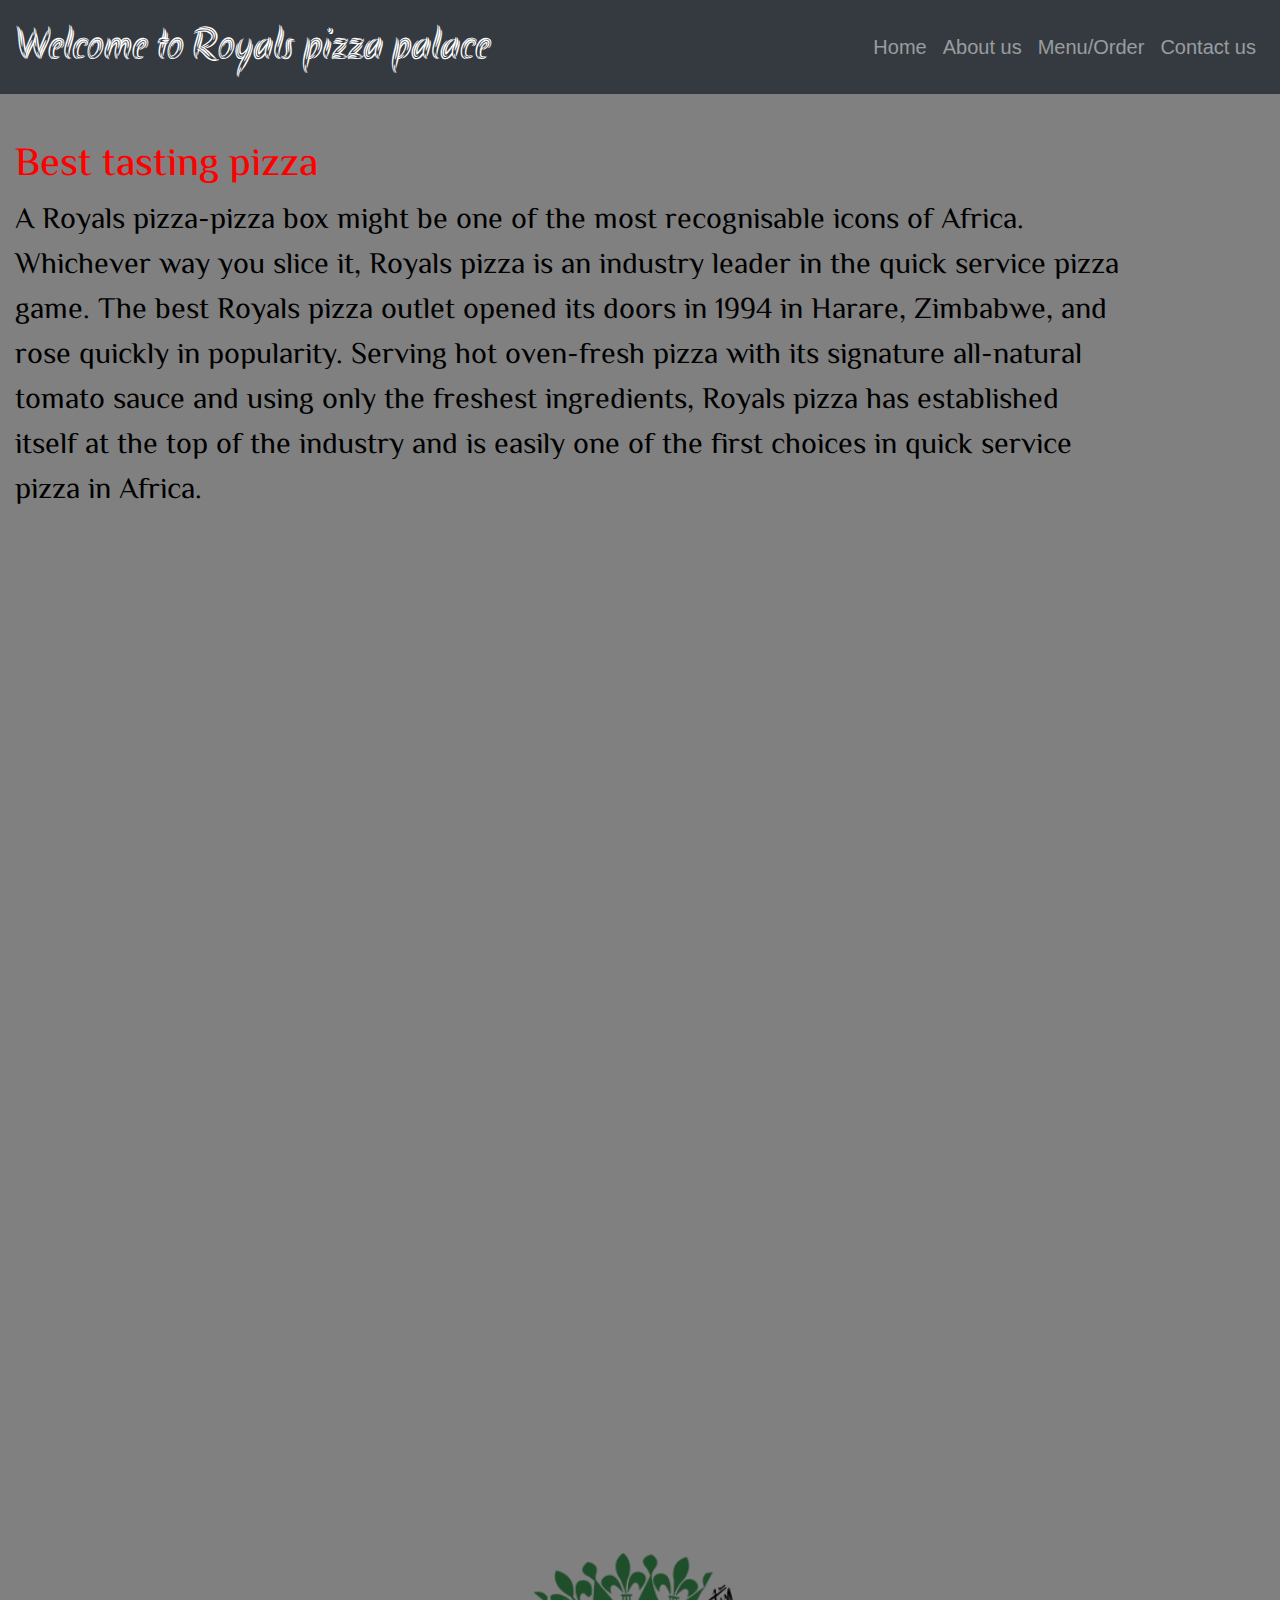
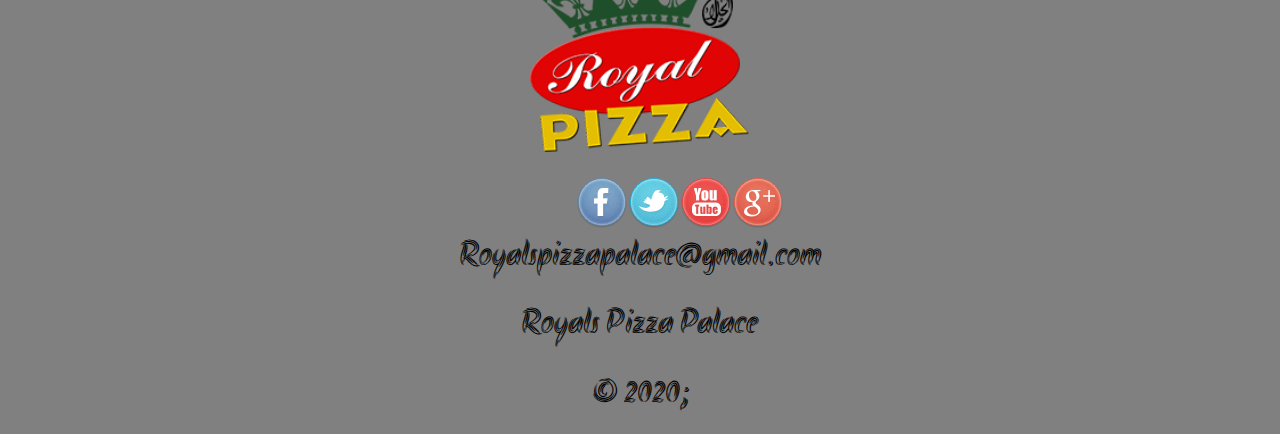
==== about.html @ c542853d "chenged background" ====
<!DOCTYPE html>
<html lang="en">
<head>
    <meta charset="UTF-8">
    <meta name="viewport" content="width=device-width, initial-scale=1.0">
    <meta http-equiv="X-UA-Compatible" content="ie=edge">
    <title>Royals pizza palace</title>
    <link rel="stylesheet" href="https://stackpath.bootstrapcdn.com/bootstrap/4.3.1/css/bootstrap.min.css"
      integrity="sha384-ggOyR0iXCbMQv3Xipma34MD+dH/1fQ784/j6cY/iJTQUOhcWr7x9JvoRxT2MZw1T" crossorigin="anonymous">
    <link rel="stylesheet" href="./css/mdb.min.css">
    <link rel="stylesheet" href="styles.css">
    <script src="./js/jquery-3.4.0.js"></script>
    <script src="./js/script.js"></script>
    <script src="https://code.jquery.com/jquery-3.3.1.slim.min.js"
      integrity="sha384-q8i/X+965DzO0rT7abK41JStQIAqVgRVzpbzo5smXKp4YfRvH+8abtTE1Pi6jizo"
      crossorigin="anonymous"></script>
    <script src="https://cdnjs.cloudflare.com/ajax/libs/popper.js/1.14.7/umd/popper.min.js"
      integrity="sha384-UO2eT0CpHqdSJQ6hJty5KVphtPhzWj9WO1clHTMGa3JDZwrnQq4sF86dIHNDz0W1"
      crossorigin="anonymous"></script>
    <script src="https://stackpath.bootstrapcdn.com/bootstrap/4.3.1/js/bootstrap.min.js"
      integrity="sha384-JjSmVgyd0p3pXB1rRibZUAYoIIy6OrQ6VrjIEaFf/nJGzIxFDsf4x0xIM+B07jRM"
      crossorigin="anonymous"></script>
</head>
<body>
    <header>
        <nav class="navbar navbar-expand-sm navbar-dark bg-dark">
          <a href="#" class="navbar-brand">Welcome to Royals pizza palace</a>
          <button class="navbar-toggler" data-toggle="collapse" data-target="#navbarMenu">
            <span class="navbar-toggler-icon"></span>
          </button>
          <div class="collapse navbar-collapse" id="navbarMenu">
            <ul class="navbar-nav ml-auto">
              <li class="nav item">
              <li><a class="nav-link" href="index.html">Home</a></li>
              <li><a class="nav-link" href="about.html">About us</a></li>
              <li><a class="nav-link" href="menu.html">Menu/Order</a></li>
              <li><a class="nav-link" href="contact.html">Contact us</a></li>
              </li>
            </ul>
          </div>
        </nav>
      </header><br>
      <div id="about">
        <!-- <div class="image-frame" id="about-image">
            <img src="./images/pizza club.jpg" class="img-fluid " alt="">
          </div> -->
          <br>
          <div class="about-text">
              <div class="container">
              <div class="about-heading">
              <h1>Best tasting pizza</h1>
              </div>
              <p>
                A Royals pizza-pizza box might be one of the most recognisable icons of Africa. Whichever way you slice it, 
                Royals pizza is an industry leader in the quick service pizza game. 
                The best Royals pizza outlet opened its doors in 1994 in Harare, Zimbabwe, and rose quickly in popularity.
                Serving hot oven-fresh pizza with its signature all-natural tomato sauce and using only the freshest ingredients,
                Royals pizza has established itself at the top of the industry and is easily one of the first choices in quick service pizza in Africa.
            </p>
            </div>
          </div>

      </div>
      <footer>
        <div class="footer-img">
          <img src="./images/logo pizza.png" height="200px" width="auto">
        </div>
        <br>
        <table class="footer-table">
          <tr>
            <td>
              <a href="https://www.facebook.com/"><img src="./images/facebook.png"></a><br>
            </td>
            <td>
              <a href="https://twitter.com/login"><img src="./images/twitter.png"></a><br>
            </td>
            <td>
              <a href="https://www.youtube.com/"><img src="./images/you_tube.png"><br>
            </td>
            <td>
              <a href="https://aboutme.google.com/u/0/?referer=gplus"><img src="./images/g_plus.png"></a><br>
            </td>
          </tr>
        </table>
        <div class="footer-text">
          <p>Royalspizzapalace@gmail.com</p>
          <p>Royals Pizza Palace</p>
          <p>&copy 2020;</p>
        </div>
      </footer>
</body>
</html>
---- styles.css ----
@import url('https://fonts.googleapis.com/css?family=Akronim&display=swap');
@import url('https://fonts.googleapis.com/css?family=Akronim|Great+Vibes&display=swap');
@import url('https://fonts.googleapis.com/css?family=Akronim|El+Messiri|Great+Vibes|Parisienne&display=swap');
@import url('https://fonts.googleapis.com/css?family=Akronim|El+Messiri|Great+Vibes|Parisienne|Playball&display=swap');
body{
    width: 100%;
    height: 100%;
    background-color: grey;
    color: black;
    /* background-image: url('./images/rp\ cool.png'); */
    background-repeat: no-repeat;
    background-size: cover;
    background-attachment: fixed;
}
.navbar-brand{
    font-family: 'Akronim';
    font-size: 45px;
}
nav{
    font-size: 20px;
    padding:20px;
}
nav li a:hover{
    background-color: grey;
    padding: 5px;
}
nav ul li a{
    padding: 20px;
}
.mdb-lightbox{
    height: 120%;
    width: 120%;
}
.welcome-img{
    align-items: center;
    align-content: center;
    align-self: center;
    text-align: center;
}
 .welcome-text{
    text-align: center;
    padding-top: 15px;
    font-size: 30px;
    font-family: 'Akronim' ;
    font-family: 'Great Vibes' ;
    font-family: 'Parisienne' ;
    font-family: 'El Messiri' ;
    color: black;
 }
 .offer-btn{
    align-content: center;
    align-items: center;
    text-align: center;
    font-family: 'Akronim' ;
    font-family: 'Great Vibes' ;
    font-family: 'Parisienne' ;
    font-family: 'El Messiri' ;
    font-family: 'Playball' ;
    font-size: 70px;
 }
 .footer-img{
    animation: bounce 5s infinite;
    text-align: center;
 }
 .footer-text{
     text-align: center;
     font-family: 'Akronim';
     font-size: 35px;
 }
 #offers{
     align-items: center;
     height: 100%;
     width: 100%;
     display: none;
 }
 .footer-table{
     align-items: center;
     align-content: center;
     margin-left: 45%;
 }

                        /* about                              */

 #about{
    overflow-y: scroll;
    overflow-x: hidden;
}
.about-text{
    font-size: 30px;
    font-family: 'Akronim' ;
    font-family: 'Great Vibes' ;
    font-family: 'Parisienne' ;
    font-family: 'El Messiri';
}
.about-heading{
    color:red;
}
.container{
    float: left;
    margin-top: 0%;
    margin-bottom: 80%;
}
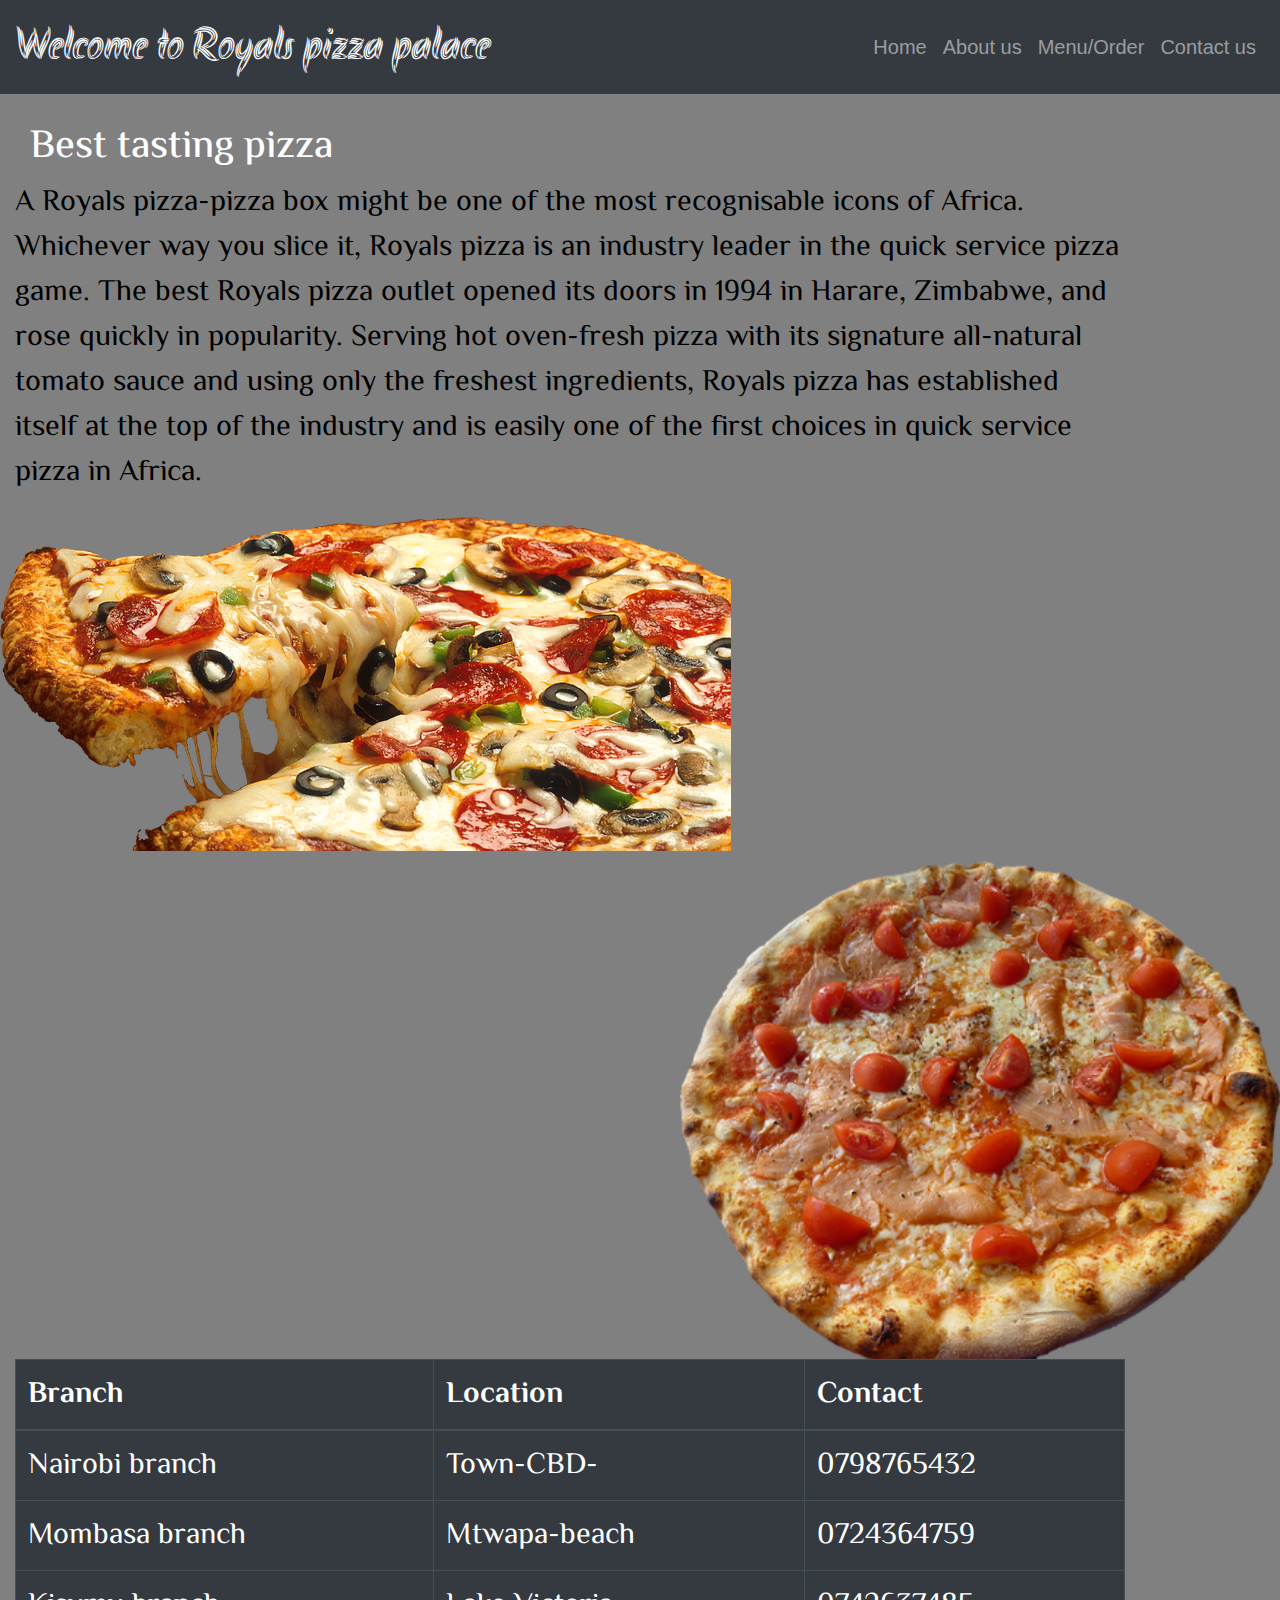
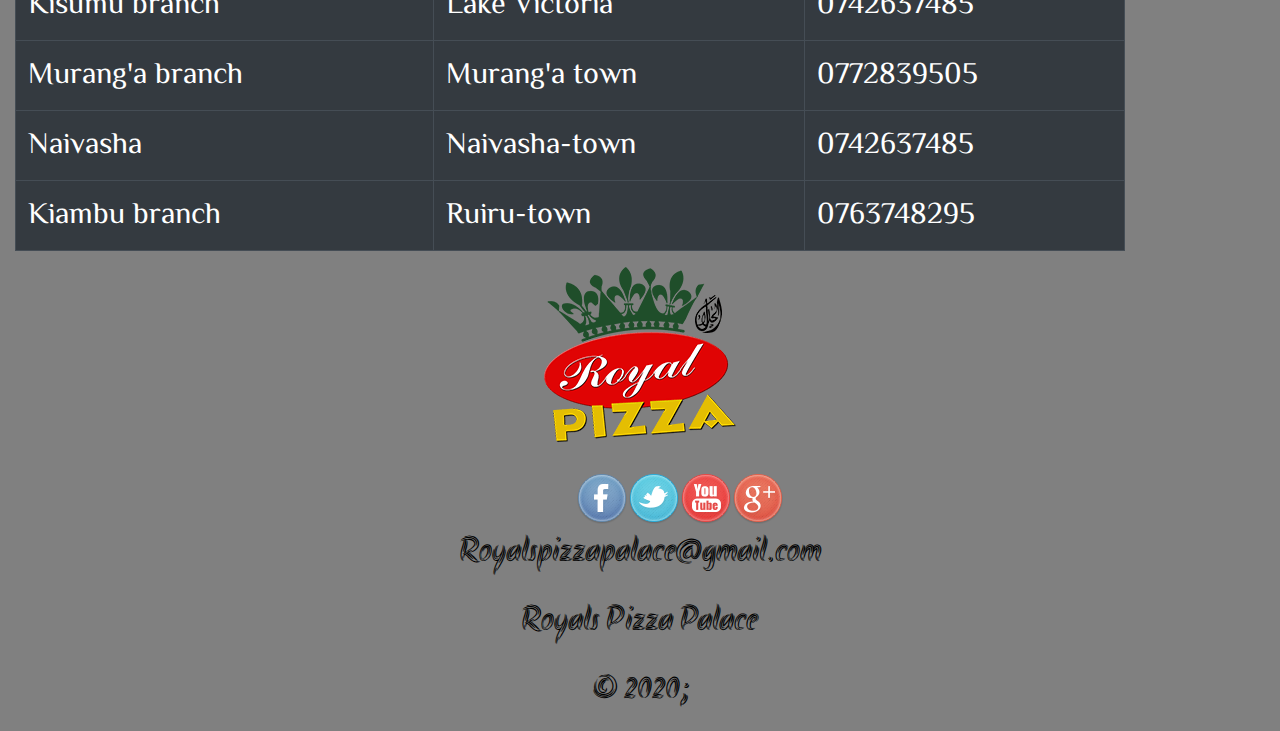
==== commit e2111ddb: "added information and images in the about page" ====
--- a/about.html
+++ b/about.html
@@ -1,92 +1,161 @@
 <!DOCTYPE html>
 <html lang="en">
+
 <head>
-    <meta charset="UTF-8">
-    <meta name="viewport" content="width=device-width, initial-scale=1.0">
-    <meta http-equiv="X-UA-Compatible" content="ie=edge">
-    <title>Royals pizza palace</title>
-    <link rel="stylesheet" href="https://stackpath.bootstrapcdn.com/bootstrap/4.3.1/css/bootstrap.min.css"
-      integrity="sha384-ggOyR0iXCbMQv3Xipma34MD+dH/1fQ784/j6cY/iJTQUOhcWr7x9JvoRxT2MZw1T" crossorigin="anonymous">
-    <link rel="stylesheet" href="./css/mdb.min.css">
-    <link rel="stylesheet" href="styles.css">
-    <script src="./js/jquery-3.4.0.js"></script>
-    <script src="./js/script.js"></script>
-    <script src="https://code.jquery.com/jquery-3.3.1.slim.min.js"
-      integrity="sha384-q8i/X+965DzO0rT7abK41JStQIAqVgRVzpbzo5smXKp4YfRvH+8abtTE1Pi6jizo"
-      crossorigin="anonymous"></script>
-    <script src="https://cdnjs.cloudflare.com/ajax/libs/popper.js/1.14.7/umd/popper.min.js"
-      integrity="sha384-UO2eT0CpHqdSJQ6hJty5KVphtPhzWj9WO1clHTMGa3JDZwrnQq4sF86dIHNDz0W1"
-      crossorigin="anonymous"></script>
-    <script src="https://stackpath.bootstrapcdn.com/bootstrap/4.3.1/js/bootstrap.min.js"
-      integrity="sha384-JjSmVgyd0p3pXB1rRibZUAYoIIy6OrQ6VrjIEaFf/nJGzIxFDsf4x0xIM+B07jRM"
-      crossorigin="anonymous"></script>
+  <meta charset="UTF-8">
+  <meta name="viewport" content="width=device-width, initial-scale=1.0">
+  <meta http-equiv="X-UA-Compatible" content="ie=edge">
+  <title>Royals pizza palace</title>
+  <link rel="stylesheet" href="https://stackpath.bootstrapcdn.com/bootstrap/4.3.1/css/bootstrap.min.css"
+    integrity="sha384-ggOyR0iXCbMQv3Xipma34MD+dH/1fQ784/j6cY/iJTQUOhcWr7x9JvoRxT2MZw1T" crossorigin="anonymous">
+  <link rel="stylesheet" href="./css/mdb.min.css">
+  <link rel="stylesheet" href="styles.css">
+  <script src="./js/jquery-3.4.0.js"></script>
+  <script src="./js/script.js"></script>
+  <script src="https://code.jquery.com/jquery-3.3.1.slim.min.js"
+    integrity="sha384-q8i/X+965DzO0rT7abK41JStQIAqVgRVzpbzo5smXKp4YfRvH+8abtTE1Pi6jizo"
+    crossorigin="anonymous"></script>
+  <script src="https://cdnjs.cloudflare.com/ajax/libs/popper.js/1.14.7/umd/popper.min.js"
+    integrity="sha384-UO2eT0CpHqdSJQ6hJty5KVphtPhzWj9WO1clHTMGa3JDZwrnQq4sF86dIHNDz0W1"
+    crossorigin="anonymous"></script>
+  <script src="https://stackpath.bootstrapcdn.com/bootstrap/4.3.1/js/bootstrap.min.js"
+    integrity="sha384-JjSmVgyd0p3pXB1rRibZUAYoIIy6OrQ6VrjIEaFf/nJGzIxFDsf4x0xIM+B07jRM"
+    crossorigin="anonymous"></script>
 </head>
+
 <body>
-    <header>
-        <nav class="navbar navbar-expand-sm navbar-dark bg-dark">
-          <a href="#" class="navbar-brand">Welcome to Royals pizza palace</a>
-          <button class="navbar-toggler" data-toggle="collapse" data-target="#navbarMenu">
-            <span class="navbar-toggler-icon"></span>
-          </button>
-          <div class="collapse navbar-collapse" id="navbarMenu">
-            <ul class="navbar-nav ml-auto">
-              <li class="nav item">
-              <li><a class="nav-link" href="index.html">Home</a></li>
-              <li><a class="nav-link" href="about.html">About us</a></li>
-              <li><a class="nav-link" href="menu.html">Menu/Order</a></li>
-              <li><a class="nav-link" href="contact.html">Contact us</a></li>
-              </li>
-            </ul>
+  <header>
+    <nav class="navbar navbar-expand-sm navbar-dark bg-dark">
+      <a href="#" class="navbar-brand">Welcome to Royals pizza palace</a>
+      <button class="navbar-toggler" data-toggle="collapse" data-target="#navbarMenu">
+        <span class="navbar-toggler-icon"></span>
+      </button>
+      <div class="collapse navbar-collapse" id="navbarMenu">
+        <ul class="navbar-nav ml-auto">
+          <li class="nav item">
+          <li><a class="nav-link" href="index.html">Home</a></li>
+          <li><a class="nav-link" href="about.html">About us</a></li>
+          <li><a class="nav-link" href="menu.html">Menu/Order</a></li>
+          <li><a class="nav-link" href="contact.html">Contact us</a></li>
+          </li>
+        </ul>
+      </div>
+    </nav>
+  </header><br>
+  <div id="about">
+    <div id="ab">
+      <div class="about-text">
+        <div>
+          <div class="about-heading">
+            <h1>Best tasting pizza</h1>
           </div>
-        </nav>
-      </header><br>
-      <div id="about">
-        <!-- <div class="image-frame" id="about-image">
-            <img src="./images/pizza club.jpg" class="img-fluid " alt="">
-          </div> -->
-          <br>
-          <div class="about-text">
-              <div class="container">
-              <div class="about-heading">
-              <h1>Best tasting pizza</h1>
+          <p class="container">
+            A Royals pizza-pizza box might be one of the most recognisable icons of Africa. Whichever way you slice it,
+            Royals pizza is an industry leader in the quick service pizza game.
+            The best Royals pizza outlet opened its doors in 1994 in Harare, Zimbabwe, and rose quickly in popularity.
+            Serving hot oven-fresh pizza with its signature all-natural tomato sauce and using only the freshest
+            ingredients,
+            Royals pizza has established itself at the top of the industry and is easily one of the first choices in
+            quick
+            service pizza in Africa.<br>
+            <!-- <video id="funny-fun" class="embed-responsive video" width="100px" height="200px" controls>
+            <source src="./images/Funny Fun Pizza Song by Blippi _ Foods for Kids.mp4" type="video/mp4">
+            Your browser does not support the video element.
+          </video> -->
+          </p>
+          <div class="image-frame" id="about-image">
+            <div class="pizza-club">
+              <div class="onCrack1">
+                <div id="click1">
+                  <img src="./images/clear.png" class="img-fluid " alt="">
+                  <div class="italian">
+                    <img src="./images/pizza italian.webp" width="600px" height="70px" class="img-fluid " alt="">
+                  </div>
+                </div>
               </div>
-              <p>
-                A Royals pizza-pizza box might be one of the most recognisable icons of Africa. Whichever way you slice it, 
-                Royals pizza is an industry leader in the quick service pizza game. 
-                The best Royals pizza outlet opened its doors in 1994 in Harare, Zimbabwe, and rose quickly in popularity.
-                Serving hot oven-fresh pizza with its signature all-natural tomato sauce and using only the freshest ingredients,
-                Royals pizza has established itself at the top of the industry and is easily one of the first choices in quick service pizza in Africa.
-            </p>
             </div>
           </div>
+          <div class="cont">
+            <div class="container">
+              <table class="table table-bordered table-dark" width="500px">
+                <thead>
+                  <tr>
+                    <th>Branch</th>
+                    <th>Location</th>
+                    <th>Contact</th>
+                  </tr>
+                </thead>
+                <tbody>
+                  <tr>
+                    <td>Nairobi branch</td>
+                    <td>Town-CBD-</td>
+                    <td>0798765432</td>
+                  </tr>
+                  <tr>
+                    <td>Mombasa branch</td>
+                    <td>Mtwapa-beach</td>
+                    <td>0724364759</td>
+                  </tr>
+                  <tr>
+                    <td>Kisumu branch</td>
+                    <td>Lake Victoria</td>
+                    <td>0742637485</td>
+                  </tr>
+                  <tr>
+                    <td>Murang'a branch</td>
+                    <td>Murang'a town</td>
+                    <td>0772839505</td>
+                  </tr>
+                  <tr>
+                    <td>Naivasha</td>
+                    <td>Naivasha-town</td>
+                    <td>0742637485</td>
+                  </tr>
+                  <tr>
+                    <td>Kiambu branch</td>
+                    <td>Ruiru-town</td>
+                    <td>0763748295</td>
+                  </tr>
+                </tbody>
+
+              </table>
+            </div>
+            </p>
+          </div>
+        </div>
 
       </div>
-      <footer>
+      <br>
+    </div>
+    <footer>
+      <div class="foot">
         <div class="footer-img">
-          <img src="./images/logo pizza.png" height="200px" width="auto">
+          <img src="./images/logo pizza.png" width="auto">
         </div>
-        <br>
-        <table class="footer-table">
-          <tr>
-            <td>
-              <a href="https://www.facebook.com/"><img src="./images/facebook.png"></a><br>
-            </td>
-            <td>
-              <a href="https://twitter.com/login"><img src="./images/twitter.png"></a><br>
-            </td>
-            <td>
-              <a href="https://www.youtube.com/"><img src="./images/you_tube.png"><br>
-            </td>
-            <td>
-              <a href="https://aboutme.google.com/u/0/?referer=gplus"><img src="./images/g_plus.png"></a><br>
-            </td>
-          </tr>
-        </table>
-        <div class="footer-text">
-          <p>Royalspizzapalace@gmail.com</p>
-          <p>Royals Pizza Palace</p>
-          <p>&copy 2020;</p>
-        </div>
-      </footer>
+      </div>
+      <br>
+      <table class="footer-table">
+        <tr>
+          <td>
+            <a href="https://www.facebook.com/"><img src="./images/facebook.png"></a><br>
+          </td>
+          <td>
+            <a href="https://twitter.com/login"><img src="./images/twitter.png"></a><br>
+          </td>
+          <td>
+            <a href="https://www.youtube.com/"><img src="./images/you_tube.png"><br>
+          </td>
+          <td>
+            <a href="https://aboutme.google.com/u/0/?referer=gplus"><img src="./images/g_plus.png"></a><br>
+          </td>
+        </tr>
+      </table>
+      <div class="footer-text">
+        <p>Royalspizzapalace@gmail.com</p>
+        <p>Royals Pizza Palace</p>
+        <p>&copy 2020;</p>
+      </div>
+    </footer>
 </body>
+
 </html>--- a/styles.css
+++ b/styles.css
@@ -11,6 +11,7 @@
     background-repeat: no-repeat;
     background-size: cover;
     background-attachment: fixed;
+    font-size: 20px;
 }
 .navbar-brand{
     font-family: 'Akronim';
@@ -30,6 +31,9 @@
 .mdb-lightbox{
     height: 120%;
     width: 120%;
+}
+#hommy{
+    margin-bottom: 60%;
 }
 .welcome-img{
     align-items: center;
@@ -69,6 +73,7 @@
  }
  #offers{
      align-items: center;
+     margin-left: 15%;
      height: 100%;
      width: 100%;
      display: none;
@@ -77,6 +82,7 @@
      align-items: center;
      align-content: center;
      margin-left: 45%;
+     border: none;
  }
 
                         /* about                              */
@@ -93,10 +99,20 @@
     font-family: 'El Messiri';
 }
 .about-heading{
-    color:red;
+    color:white;
+    margin-left: 30px;
+}
+#ab{
+    margin-bottom: 29%;
 }
 .container{
     float: left;
     margin-top: 0%;
-    margin-bottom: 80%;
+}
+.cont{
+    padding-top: 10px;
+}
+.italian{
+    float: right;
+    padding-top: 10px;
 }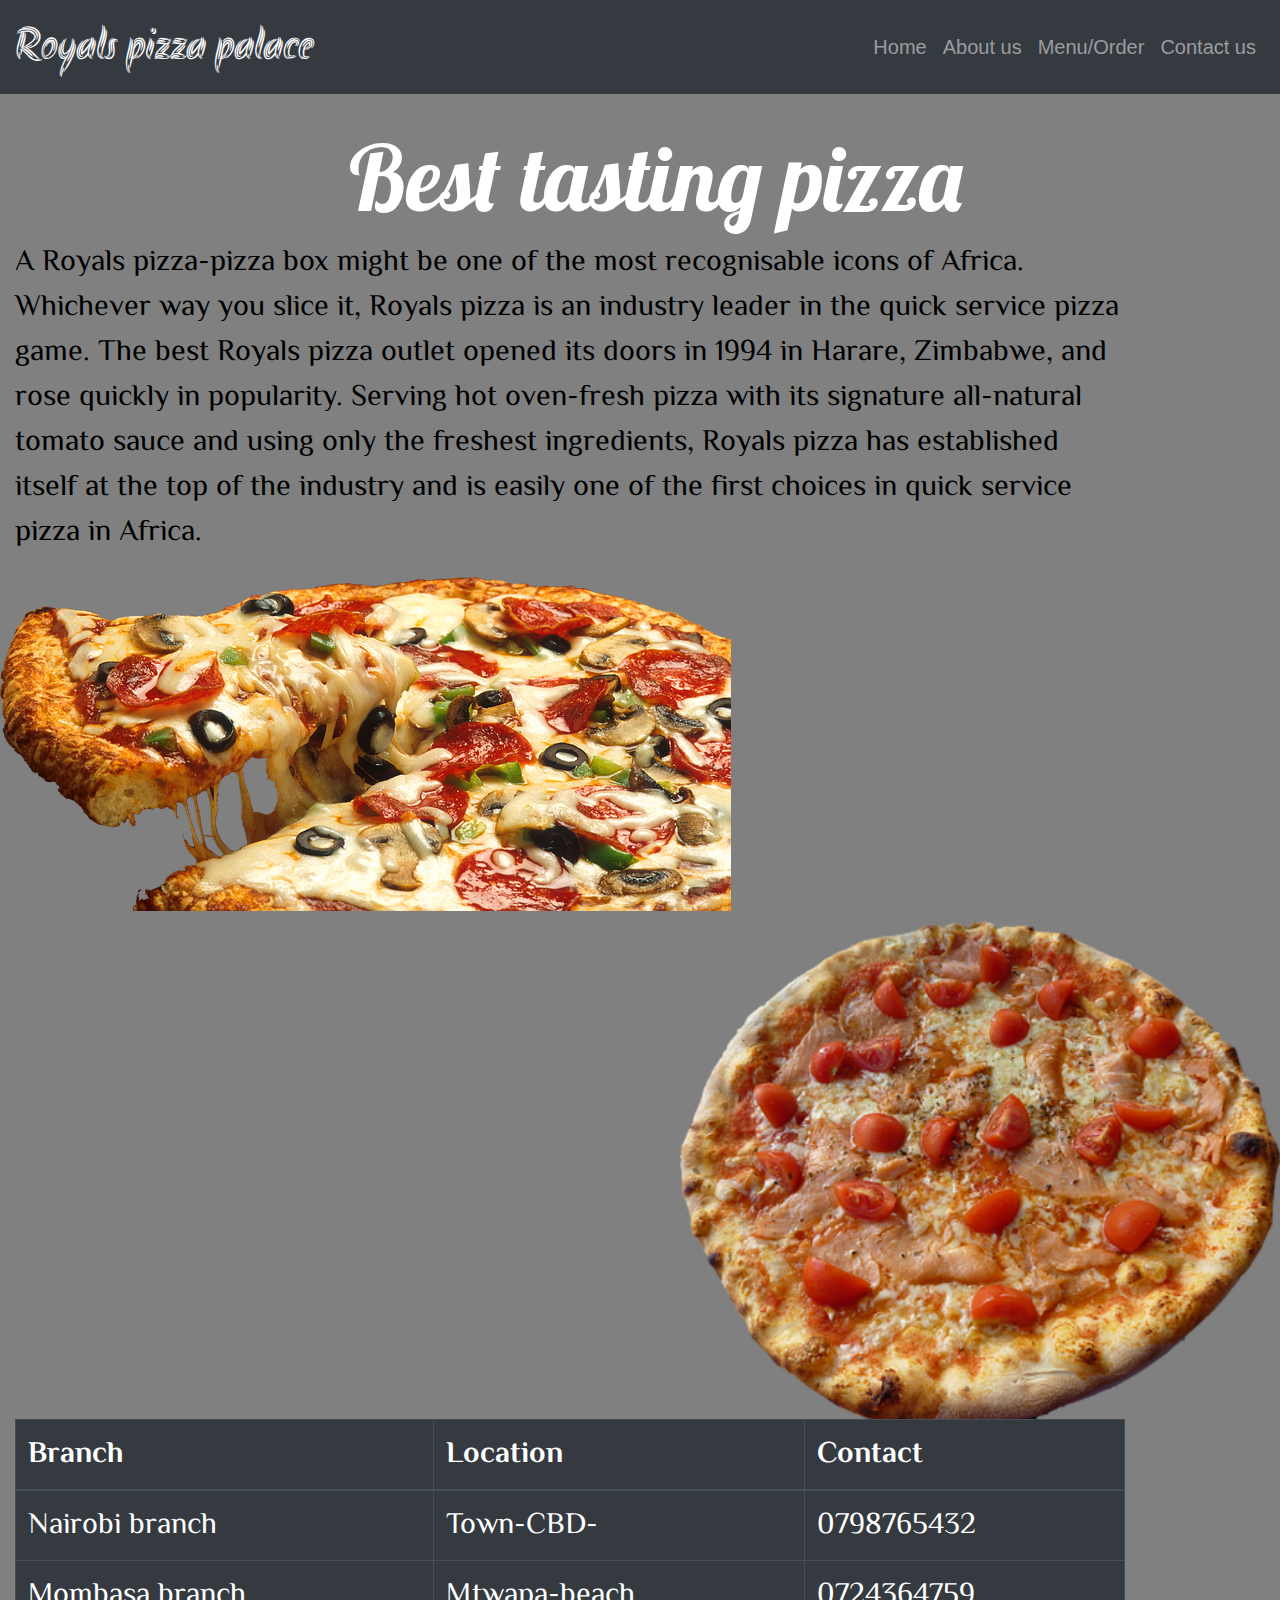
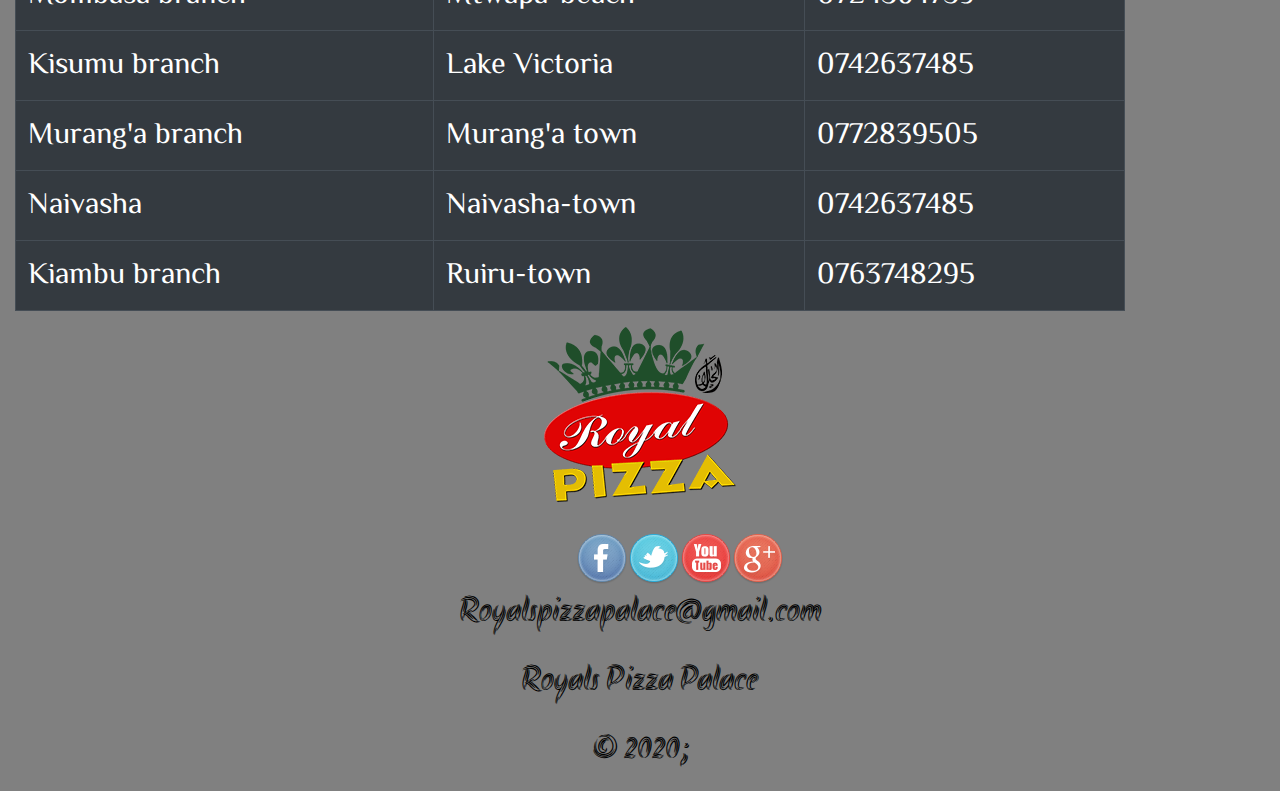
==== commit 20f4dc21: "added cards" ====
--- a/about.html
+++ b/about.html
@@ -9,6 +9,7 @@
   <link rel="stylesheet" href="https://stackpath.bootstrapcdn.com/bootstrap/4.3.1/css/bootstrap.min.css"
     integrity="sha384-ggOyR0iXCbMQv3Xipma34MD+dH/1fQ784/j6cY/iJTQUOhcWr7x9JvoRxT2MZw1T" crossorigin="anonymous">
   <link rel="stylesheet" href="./css/mdb.min.css">
+  <link rel="stylesheet" href="css/wickedcss.min.css">
   <link rel="stylesheet" href="styles.css">
   <script src="./js/jquery-3.4.0.js"></script>
   <script src="./js/script.js"></script>
@@ -26,7 +27,7 @@
 <body>
   <header>
     <nav class="navbar navbar-expand-sm navbar-dark bg-dark">
-      <a href="#" class="navbar-brand">Welcome to Royals pizza palace</a>
+      <a href="#" class="navbar-brand">Royals pizza palace</a>
       <button class="navbar-toggler" data-toggle="collapse" data-target="#navbarMenu">
         <span class="navbar-toggler-icon"></span>
       </button>
@@ -47,7 +48,7 @@
       <div class="about-text">
         <div>
           <div class="about-heading">
-            <h1>Best tasting pizza</h1>
+            <h1>Best tasting pizza</h2>
           </div>
           <p class="container">
             A Royals pizza-pizza box might be one of the most recognisable icons of Africa. Whichever way you slice it,
--- a/styles.css
+++ b/styles.css
@@ -2,12 +2,12 @@
 @import url('https://fonts.googleapis.com/css?family=Akronim|Great+Vibes&display=swap');
 @import url('https://fonts.googleapis.com/css?family=Akronim|El+Messiri|Great+Vibes|Parisienne&display=swap');
 @import url('https://fonts.googleapis.com/css?family=Akronim|El+Messiri|Great+Vibes|Parisienne|Playball&display=swap');
+@import url('https://fonts.googleapis.com/css?family=Lobster&display=swap');
 body{
     width: 100%;
     height: 100%;
     background-color: grey;
     color: black;
-    /* background-image: url('./images/rp\ cool.png'); */
     background-repeat: no-repeat;
     background-size: cover;
     background-attachment: fixed;
@@ -28,6 +28,13 @@
 nav ul li a{
     padding: 20px;
 }
+h1{
+    text-align: center;
+    font-family: 'Lobster';
+    font-size: 90px;
+    
+
+}
 .mdb-lightbox{
     height: 120%;
     width: 120%;
@@ -40,6 +47,15 @@
     align-content: center;
     align-self: center;
     text-align: center;
+}
+.img-hover-zoom{
+    overflow:hidden;
+}
+.img-hover-zoom img{
+    transition:transform .5s ease;
+}
+.img-hover-zoom:hover img{
+    transform: scale(1.5);
 }
  .welcome-text{
     text-align: center;
@@ -77,6 +93,7 @@
      height: 100%;
      width: 100%;
      display: none;
+     padding: 15px;
  }
  .footer-table{
      align-items: center;
@@ -99,7 +116,7 @@
     font-family: 'El Messiri';
 }
 .about-heading{
-    color:white;
+    color: white;
     margin-left: 30px;
 }
 #ab{
@@ -115,4 +132,35 @@
 .italian{
     float: right;
     padding-top: 10px;
-}+}
+    /* contact us */
+
+    #contact-us{
+        overflow-y: scroll;
+        overflow-x: hidden;
+    }
+    #contact{
+        width: 20%;
+        margin-left: 5%;
+        background-color: grey;
+        float: left;
+    }
+  .contacts{
+        align-items: center;
+        /* align-content: center; */
+        border: 2px solid grey;
+        width: 400px;
+        text-align: center;
+        align-content: center;
+        flex-direction: column;
+        margin-left: 40%;
+        color: black;
+    }
+    .contacts{
+        float: right;
+        margin-top: 0%;
+        margin-left: 50%;
+    }
+    #contacts{
+        float: right;
+    }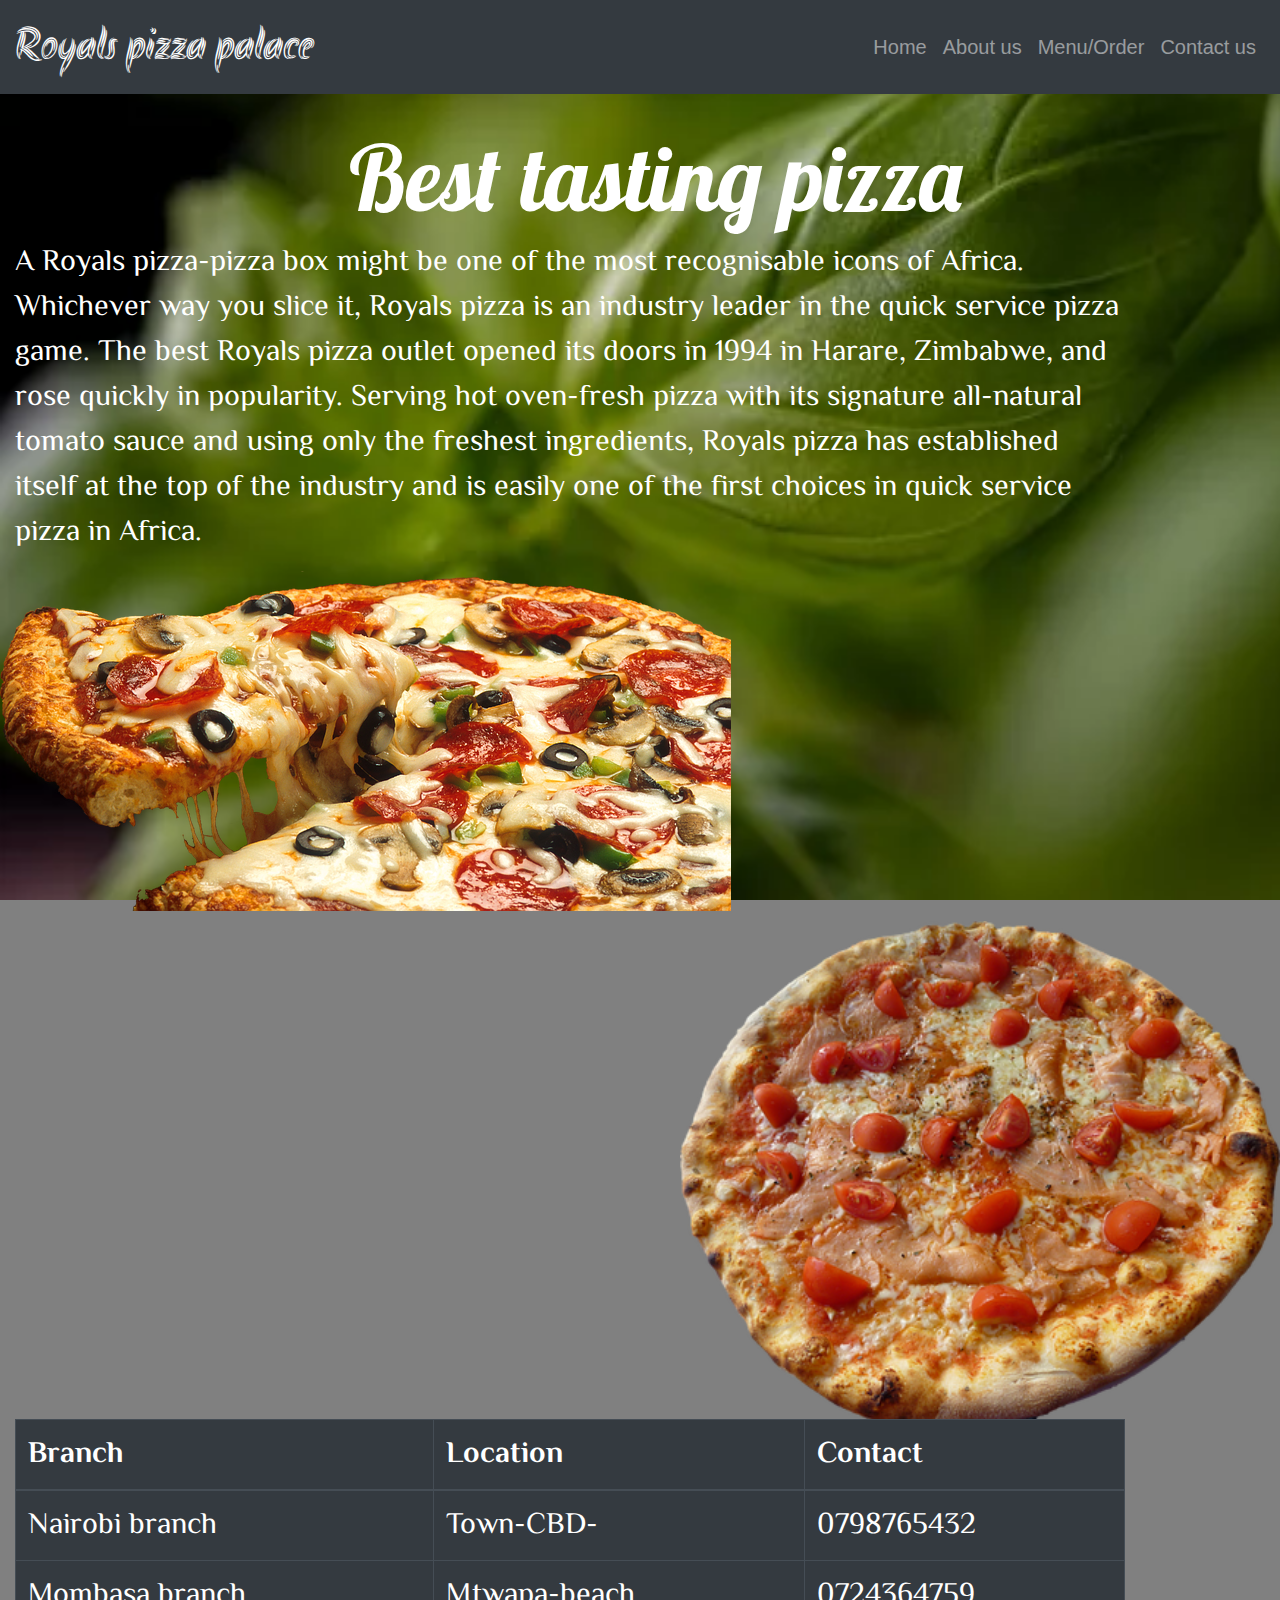
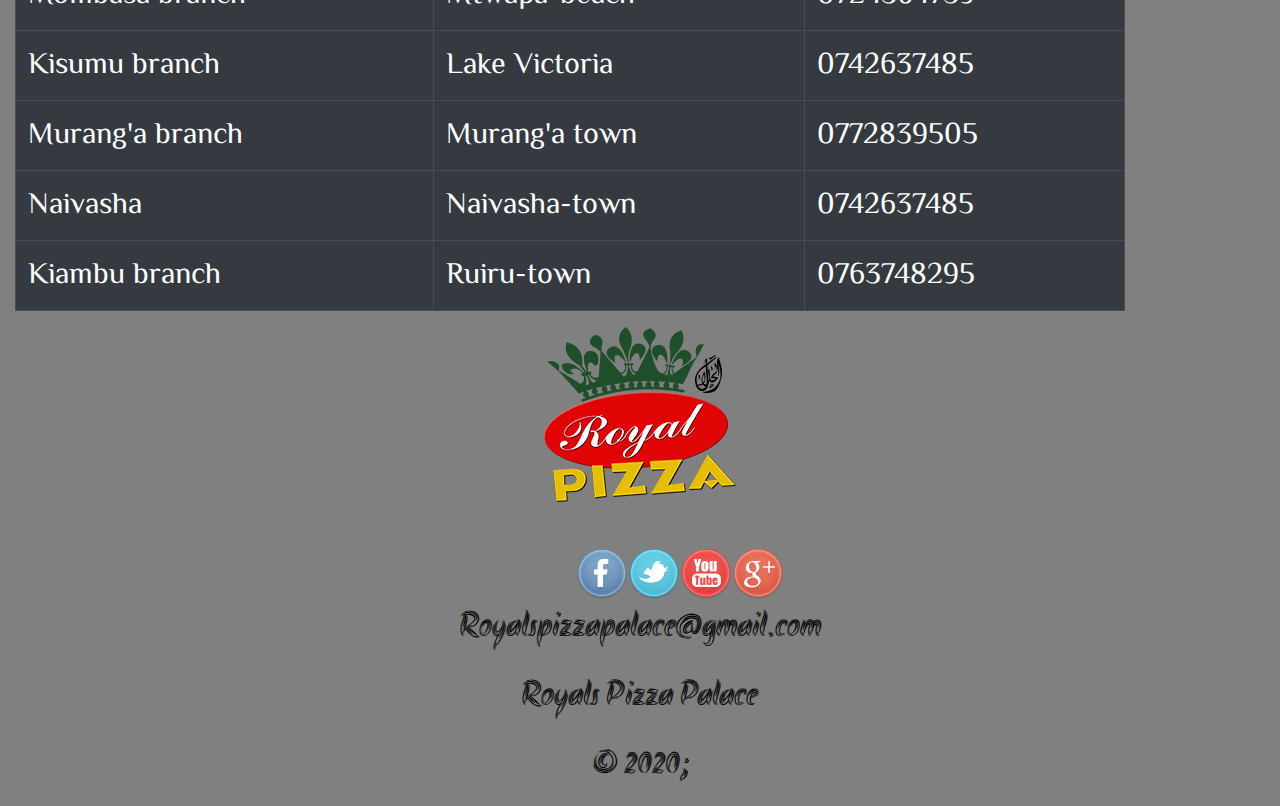
==== commit 006b491a: "added a gif and menu page content" ====
--- a/about.html
+++ b/about.html
@@ -59,10 +59,6 @@
             Royals pizza has established itself at the top of the industry and is easily one of the first choices in
             quick
             service pizza in Africa.<br>
-            <!-- <video id="funny-fun" class="embed-responsive video" width="100px" height="200px" controls>
-            <source src="./images/Funny Fun Pizza Song by Blippi _ Foods for Kids.mp4" type="video/mp4">
-            Your browser does not support the video element.
-          </video> -->
           </p>
           <div class="image-frame" id="about-image">
             <div class="pizza-club">
--- a/styles.css
+++ b/styles.css
@@ -4,6 +4,7 @@
 @import url('https://fonts.googleapis.com/css?family=Akronim|El+Messiri|Great+Vibes|Parisienne|Playball&display=swap');
 @import url('https://fonts.googleapis.com/css?family=Lobster&display=swap');
 body{
+    background-image: url('./images/leaf.webp');
     width: 100%;
     height: 100%;
     background-color: grey;
@@ -39,8 +40,8 @@
     height: 120%;
     width: 120%;
 }
-#hommy{
-    margin-bottom: 60%;
+#home{
+    overflow-y: scroll;
 }
 .welcome-img{
     align-items: center;
@@ -65,7 +66,7 @@
     font-family: 'Great Vibes' ;
     font-family: 'Parisienne' ;
     font-family: 'El Messiri' ;
-    color: black;
+    color:white;
  }
  .offer-btn{
     align-content: center;
@@ -125,6 +126,7 @@
 .container{
     float: left;
     margin-top: 0%;
+    color: white;
 }
 .cont{
     padding-top: 10px;
@@ -133,34 +135,79 @@
     float: right;
     padding-top: 10px;
 }
-    /* contact us */
-
-    #contact-us{
-        overflow-y: scroll;
-        overflow-x: hidden;
-    }
-    #contact{
-        width: 20%;
-        margin-left: 5%;
-        background-color: grey;
-        float: left;
-    }
-  .contacts{
-        align-items: center;
-        /* align-content: center; */
-        border: 2px solid grey;
-        width: 400px;
-        text-align: center;
-        align-content: center;
-        flex-direction: column;
-        margin-left: 40%;
-        color: black;
-    }
-    .contacts{
-        float: right;
-        margin-top: 0%;
-        margin-left: 50%;
-    }
-    #contacts{
-        float: right;
-    }+
+           /* contact */
+ 
+#contact{
+    color: white;
+
+}.contact{
+    padding: 25px;
+    margin-left: 20%;
+ }
+footer{
+    height: auto;
+    width: 100%;
+    bottom: 0;
+    text-align: center;
+    color: black;
+    font-size: 30px;
+}
+#img{
+    padding: 40px;
+ }
+.contacts{
+    align-items: center;
+    border: 2px solid grey;
+    width: 400px;
+    text-align: center;
+    align-content: center;
+    flex-direction: column;
+    margin-left: 40%;
+    color: black;
+}
+.contacts input[type="text"],[type="submit"]{
+    background-color: white;
+    text-align: center;
+ }
+.form input[type="number"],[type="submit"]{
+    background-color: white;
+    text-align: center;
+}
+
+             /* menu/order */
+
+
+
+
+#order{
+    color: white;
+
+}
+#menu{
+    overflow-y: scroll ;
+}
+#menu{
+    align-items: center;
+    margin-left: 5%;
+    height: 100%;
+    width: 100%;
+    display: none;
+    padding: 15px;
+}
+.menu-btn{
+    align-content: center;
+    align-items: center;
+    text-align: center;
+    font-family: 'Akronim' ;
+    font-family: 'Great Vibes' ;
+    font-family: 'Parisienne' ;
+    font-family: 'El Messiri' ;
+    font-family: 'Playball' ;
+    font-size: 70px;
+}
+#magic1,
+#magic2,
+#magic3 {
+    display: none;
+}
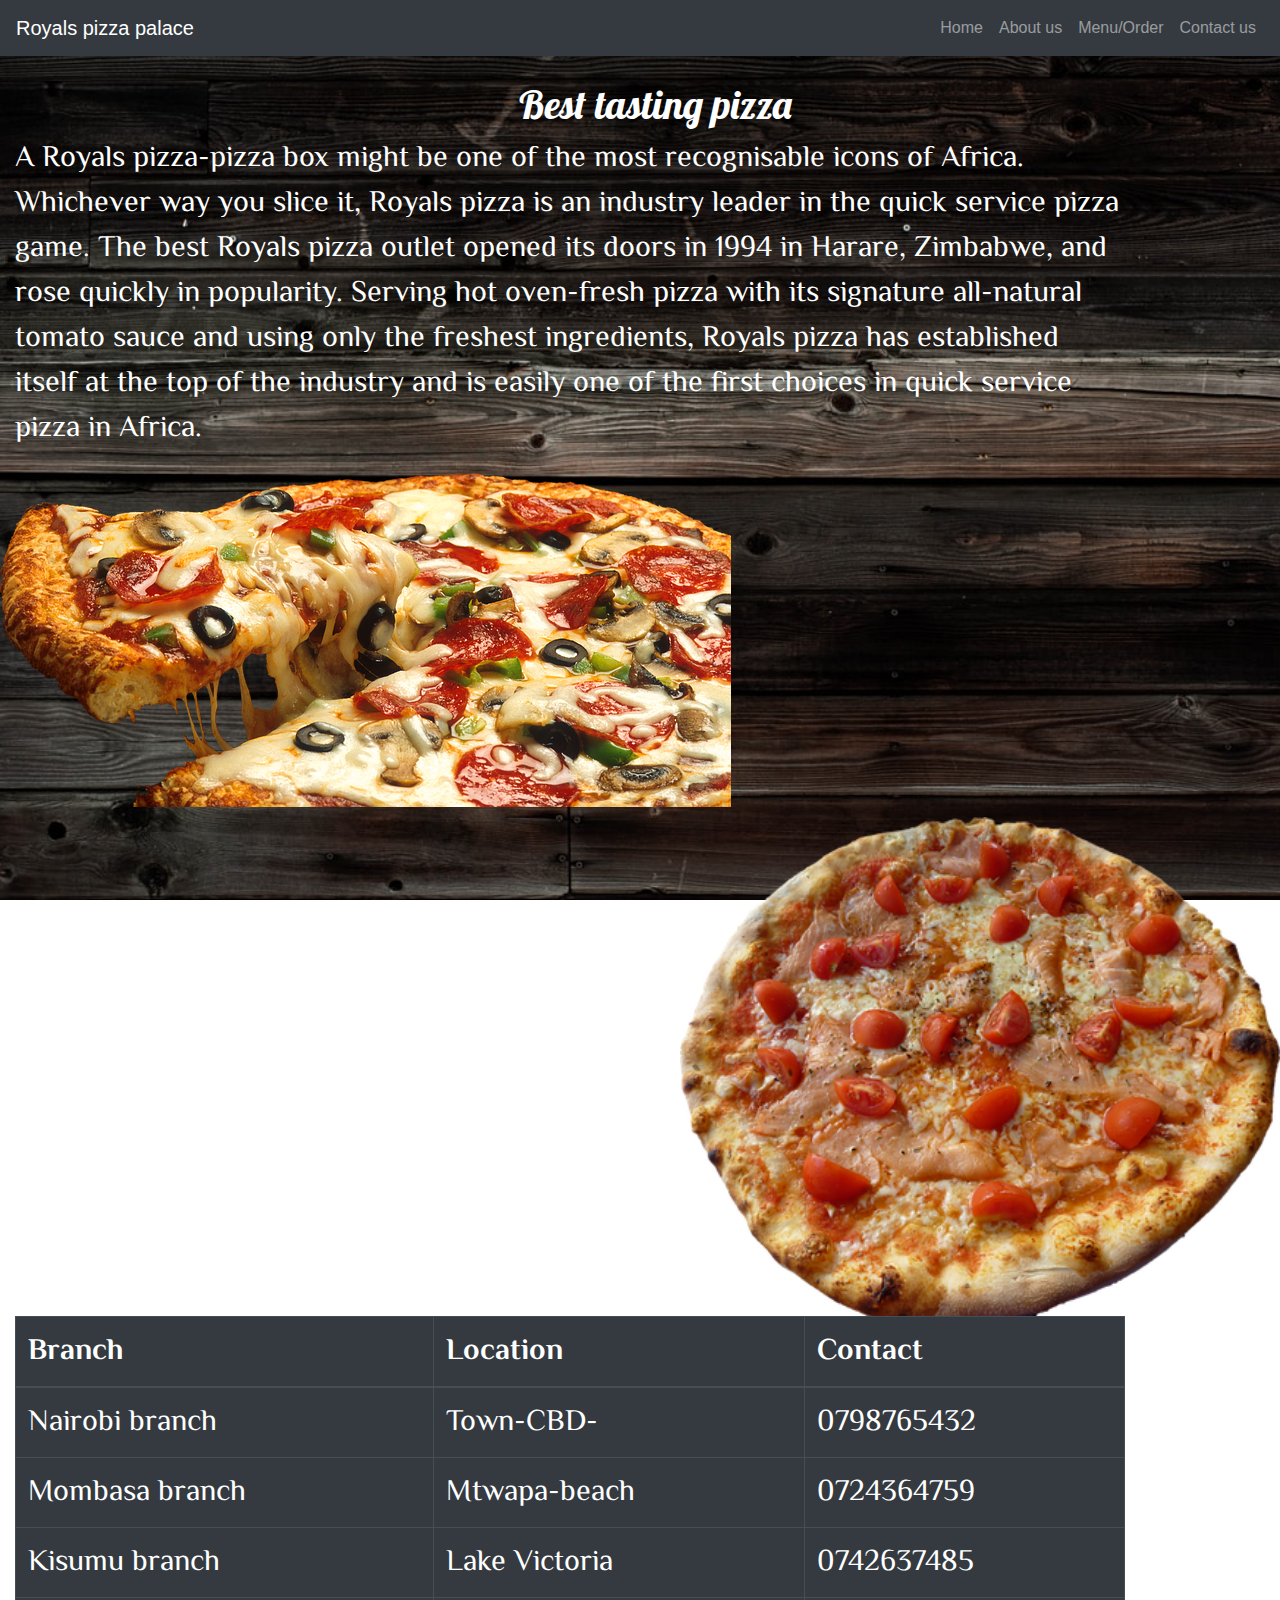
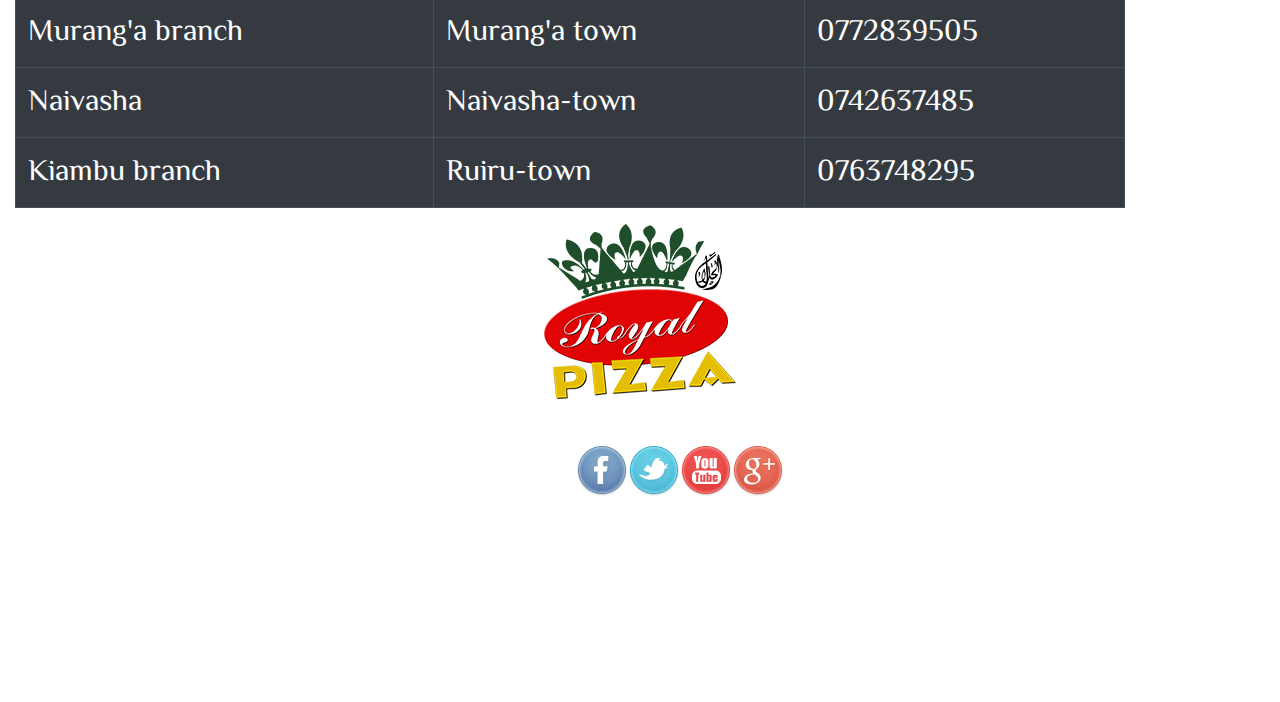
==== commit 15a4b064: "added a carousel" ====
--- a/about.html
+++ b/about.html
@@ -5,23 +5,12 @@
   <meta charset="UTF-8">
   <meta name="viewport" content="width=device-width, initial-scale=1.0">
   <meta http-equiv="X-UA-Compatible" content="ie=edge">
-  <title>Royals pizza palace</title>
-  <link rel="stylesheet" href="https://stackpath.bootstrapcdn.com/bootstrap/4.3.1/css/bootstrap.min.css"
-    integrity="sha384-ggOyR0iXCbMQv3Xipma34MD+dH/1fQ784/j6cY/iJTQUOhcWr7x9JvoRxT2MZw1T" crossorigin="anonymous">
+  <title>Royals pizza palace</title>  
   <link rel="stylesheet" href="./css/mdb.min.css">
   <link rel="stylesheet" href="css/wickedcss.min.css">
   <link rel="stylesheet" href="styles.css">
-  <script src="./js/jquery-3.4.0.js"></script>
-  <script src="./js/script.js"></script>
-  <script src="https://code.jquery.com/jquery-3.3.1.slim.min.js"
-    integrity="sha384-q8i/X+965DzO0rT7abK41JStQIAqVgRVzpbzo5smXKp4YfRvH+8abtTE1Pi6jizo"
-    crossorigin="anonymous"></script>
-  <script src="https://cdnjs.cloudflare.com/ajax/libs/popper.js/1.14.7/umd/popper.min.js"
-    integrity="sha384-UO2eT0CpHqdSJQ6hJty5KVphtPhzWj9WO1clHTMGa3JDZwrnQq4sF86dIHNDz0W1"
-    crossorigin="anonymous"></script>
-  <script src="https://stackpath.bootstrapcdn.com/bootstrap/4.3.1/js/bootstrap.min.js"
-    integrity="sha384-JjSmVgyd0p3pXB1rRibZUAYoIIy6OrQ6VrjIEaFf/nJGzIxFDsf4x0xIM+B07jRM"
-    crossorigin="anonymous"></script>
+  <script src="./js/jquery-3.4.0.js"></script>  
+  <link rel="stylesheet" href="https://maxcdn.bootstrapcdn.com/bootstrap/4.4.1/css/bootstrap.min.css">    
 </head>
 
 <body>
@@ -153,6 +142,13 @@
         <p>&copy 2020;</p>
       </div>
     </footer>
+    <script src="./js/script.js"></script>
+  <script src="https://code.jquery.com/jquery-3.3.1.slim.min.js"
+    integrity="sha384-q8i/X+965DzO0rT7abK41JStQIAqVgRVzpbzo5smXKp4YfRvH+8abtTE1Pi6jizo"
+    crossorigin="anonymous"></script>
+    <script src="https://ajax.googleapis.com/ajax/libs/jquery/3.4.1/jquery.min.js"></script>
+    <script src="https://cdnjs.cloudflare.com/ajax/libs/popper.js/1.16.0/umd/popper.min.js"></script>
+    <script src="https://maxcdn.bootstrapcdn.com/bootstrap/4.4.1/js/bootstrap.min.js"></script>  
 </body>
 
 </html>--- a/styles.css
+++ b/styles.css
@@ -4,17 +4,17 @@
 @import url('https://fonts.googleapis.com/css?family=Akronim|El+Messiri|Great+Vibes|Parisienne|Playball&display=swap');
 @import url('https://fonts.googleapis.com/css?family=Lobster&display=swap');
 body{
-    background-image: url('./images/leaf.webp');
+    background-image: url('./images/table2.jpeg');
     width: 100%;
     height: 100%;
     background-color: grey;
-    color: black;
+    color: white;
     background-repeat: no-repeat;
     background-size: cover;
     background-attachment: fixed;
     font-size: 20px;
 }
-.navbar-brand{
+/* .navbar-brand{
     font-family: 'Akronim';
     font-size: 45px;
 }
@@ -28,7 +28,7 @@
 }
 nav ul li a{
     padding: 20px;
-}
+} */
 h1{
     text-align: center;
     font-family: 'Lobster';
@@ -78,6 +78,9 @@
     font-family: 'El Messiri' ;
     font-family: 'Playball' ;
     font-size: 70px;
+ }
+ footer{
+     color: white;
  }
  .footer-img{
     animation: bounce 5s infinite;
@@ -87,6 +90,7 @@
      text-align: center;
      font-family: 'Akronim';
      font-size: 35px;
+     color: white;
  }
  #offers{
      align-items: center;
@@ -150,7 +154,7 @@
     width: 100%;
     bottom: 0;
     text-align: center;
-    color: black;
+    color: white;
     font-size: 30px;
 }
 #img{
@@ -164,7 +168,7 @@
     align-content: center;
     flex-direction: column;
     margin-left: 40%;
-    color: black;
+    color: white;
 }
 .contacts input[type="text"],[type="submit"]{
     background-color: white;
@@ -173,6 +177,10 @@
 .form input[type="number"],[type="submit"]{
     background-color: white;
     text-align: center;
+}
+#my-message{
+    width: 50%;
+    height: 50%;
 }
 
              /* menu/order */
@@ -211,3 +219,4 @@
 #magic3 {
     display: none;
 }
+
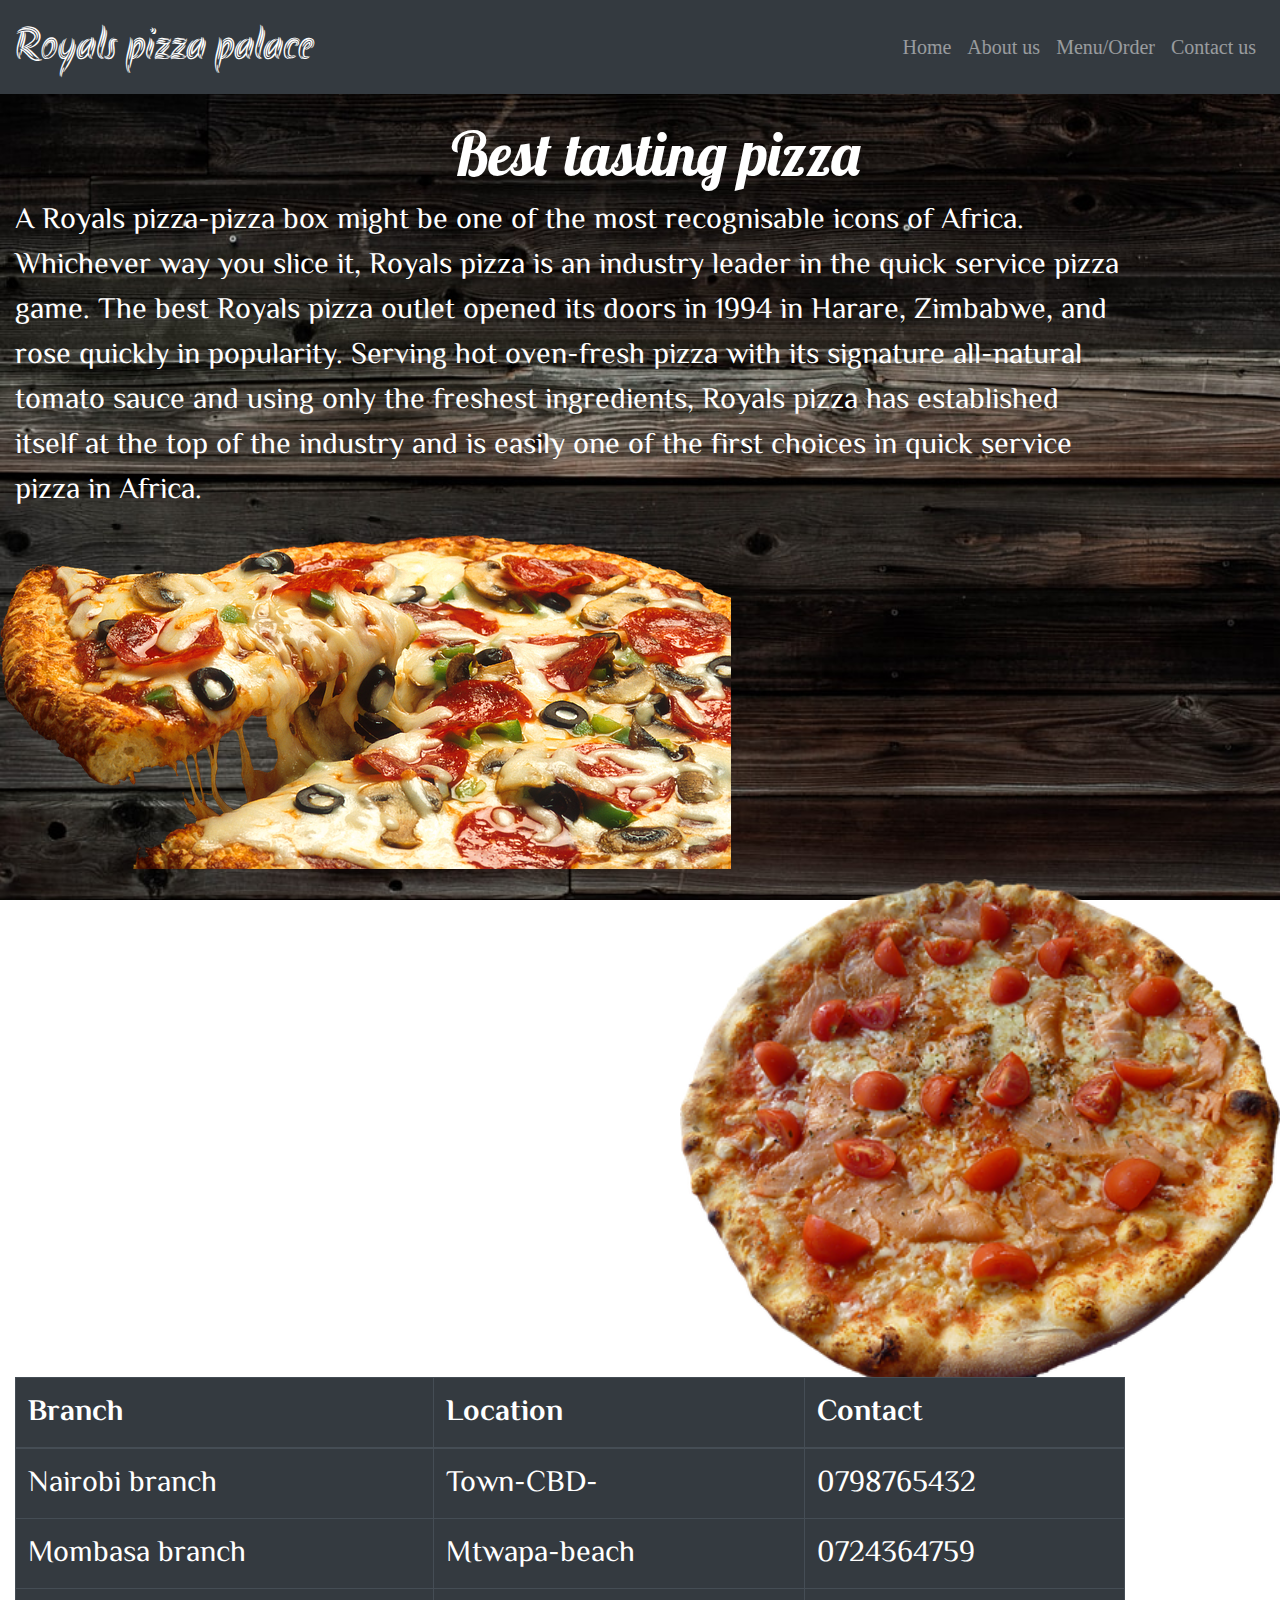
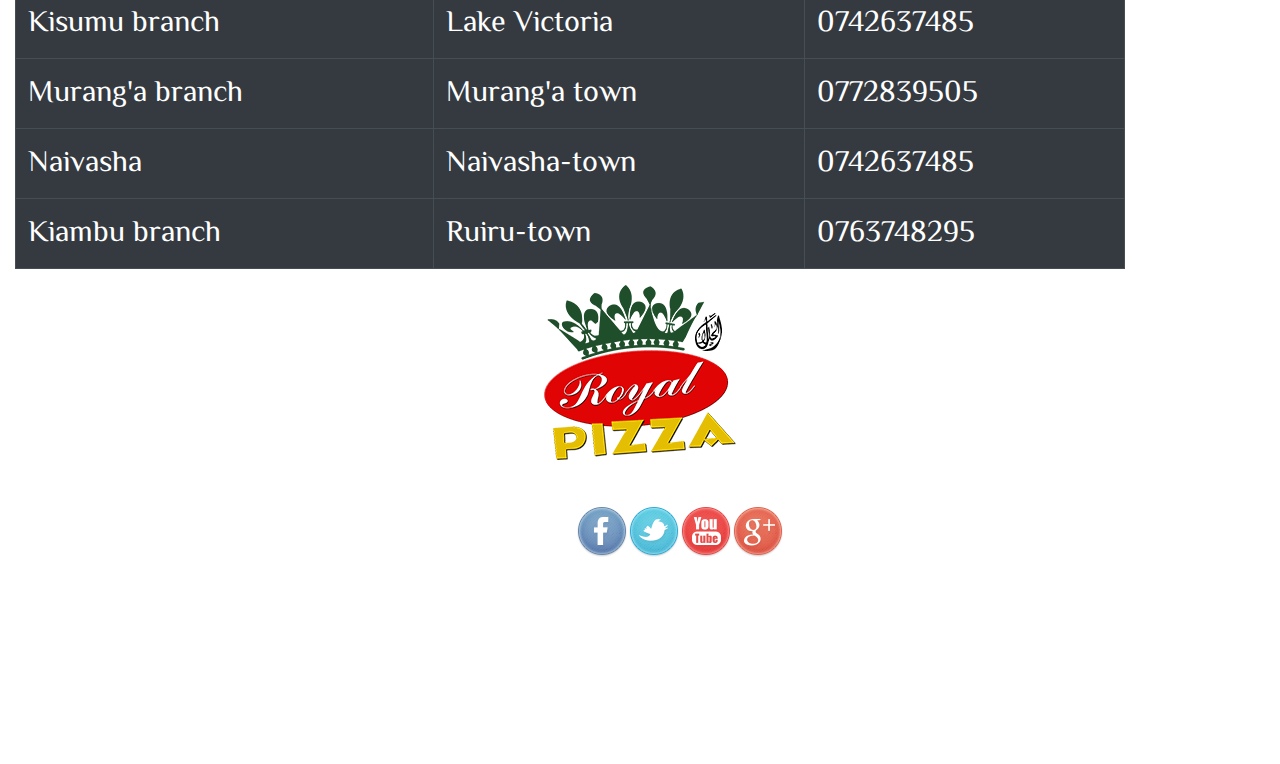
==== commit 1e8ed2fe: "added a menu" ====
--- a/about.html
+++ b/about.html
@@ -16,7 +16,7 @@
 <body>
   <header>
     <nav class="navbar navbar-expand-sm navbar-dark bg-dark">
-      <a href="#" class="navbar-brand">Royals pizza palace</a>
+      <a href="#" class="navbar-brand" style="font-size: 45px;">Royals pizza palace</a>
       <button class="navbar-toggler" data-toggle="collapse" data-target="#navbarMenu">
         <span class="navbar-toggler-icon"></span>
       </button>
@@ -37,7 +37,7 @@
       <div class="about-text">
         <div>
           <div class="about-heading">
-            <h1>Best tasting pizza</h2>
+            <h1 style="font-size: 60px;">Best tasting pizza</h2>
           </div>
           <p class="container">
             A Royals pizza-pizza box might be one of the most recognisable icons of Africa. Whichever way you slice it,
--- a/styles.css
+++ b/styles.css
@@ -14,13 +14,14 @@
     background-attachment: fixed;
     font-size: 20px;
 }
-/* .navbar-brand{
+ .navbar-brand{
     font-family: 'Akronim';
     font-size: 45px;
 }
 nav{
     font-size: 20px;
     padding:20px;
+    font-family: fantasy;
 }
 nav li a:hover{
     background-color: grey;
@@ -28,7 +29,7 @@
 }
 nav ul li a{
     padding: 20px;
-} */
+} 
 h1{
     text-align: center;
     font-family: 'Lobster';
@@ -162,7 +163,6 @@
  }
 .contacts{
     align-items: center;
-    border: 2px solid grey;
     width: 400px;
     text-align: center;
     align-content: center;
@@ -170,6 +170,68 @@
     margin-left: 40%;
     color: white;
 }
+.myForm-input {
+    font-size: 12px;
+    padding: 5px 10px 10px 5px;
+    display: block;
+    width: 100%;
+    background: transparent;
+    color: white;
+    border: 2px solid black;
+
+}
+
+
+form.contact-us {
+    background: transparent;
+    padding-top: 20px;
+}
+
+form.contact-us input,
+form.contact-us textarea,
+div.contact-btn button {
+    margin-bottom: 10px;
+    padding: 7px 5px;
+    border: 1px solid white;
+    color: white;
+}
+
+#email {
+    width: 26%;
+    margin-left: 20px;
+}
+#name{
+    width: 26%;
+}
+.name-input{
+    margin-right: 50%;
+}
+#comment{
+    margin-left: 30%;
+    color: black;
+}
+.form-group{
+    margin-left: 32%;
+}
+textarea{
+    width: 38%;
+    height:57%;
+}
+div.contact-btn button {
+    padding: 7px 10px;
+    width: 150px;
+    font-weight: bold;
+    transition: border 0.2s;
+    font-size: 15px;
+}
+
+div.contact-btn button:hover {
+    border: 2px solid white;
+}  
+#button{
+    color: black;
+    margin-left: 30%;
+}         
 .contacts input[type="text"],[type="submit"]{
     background-color: white;
     text-align: center;
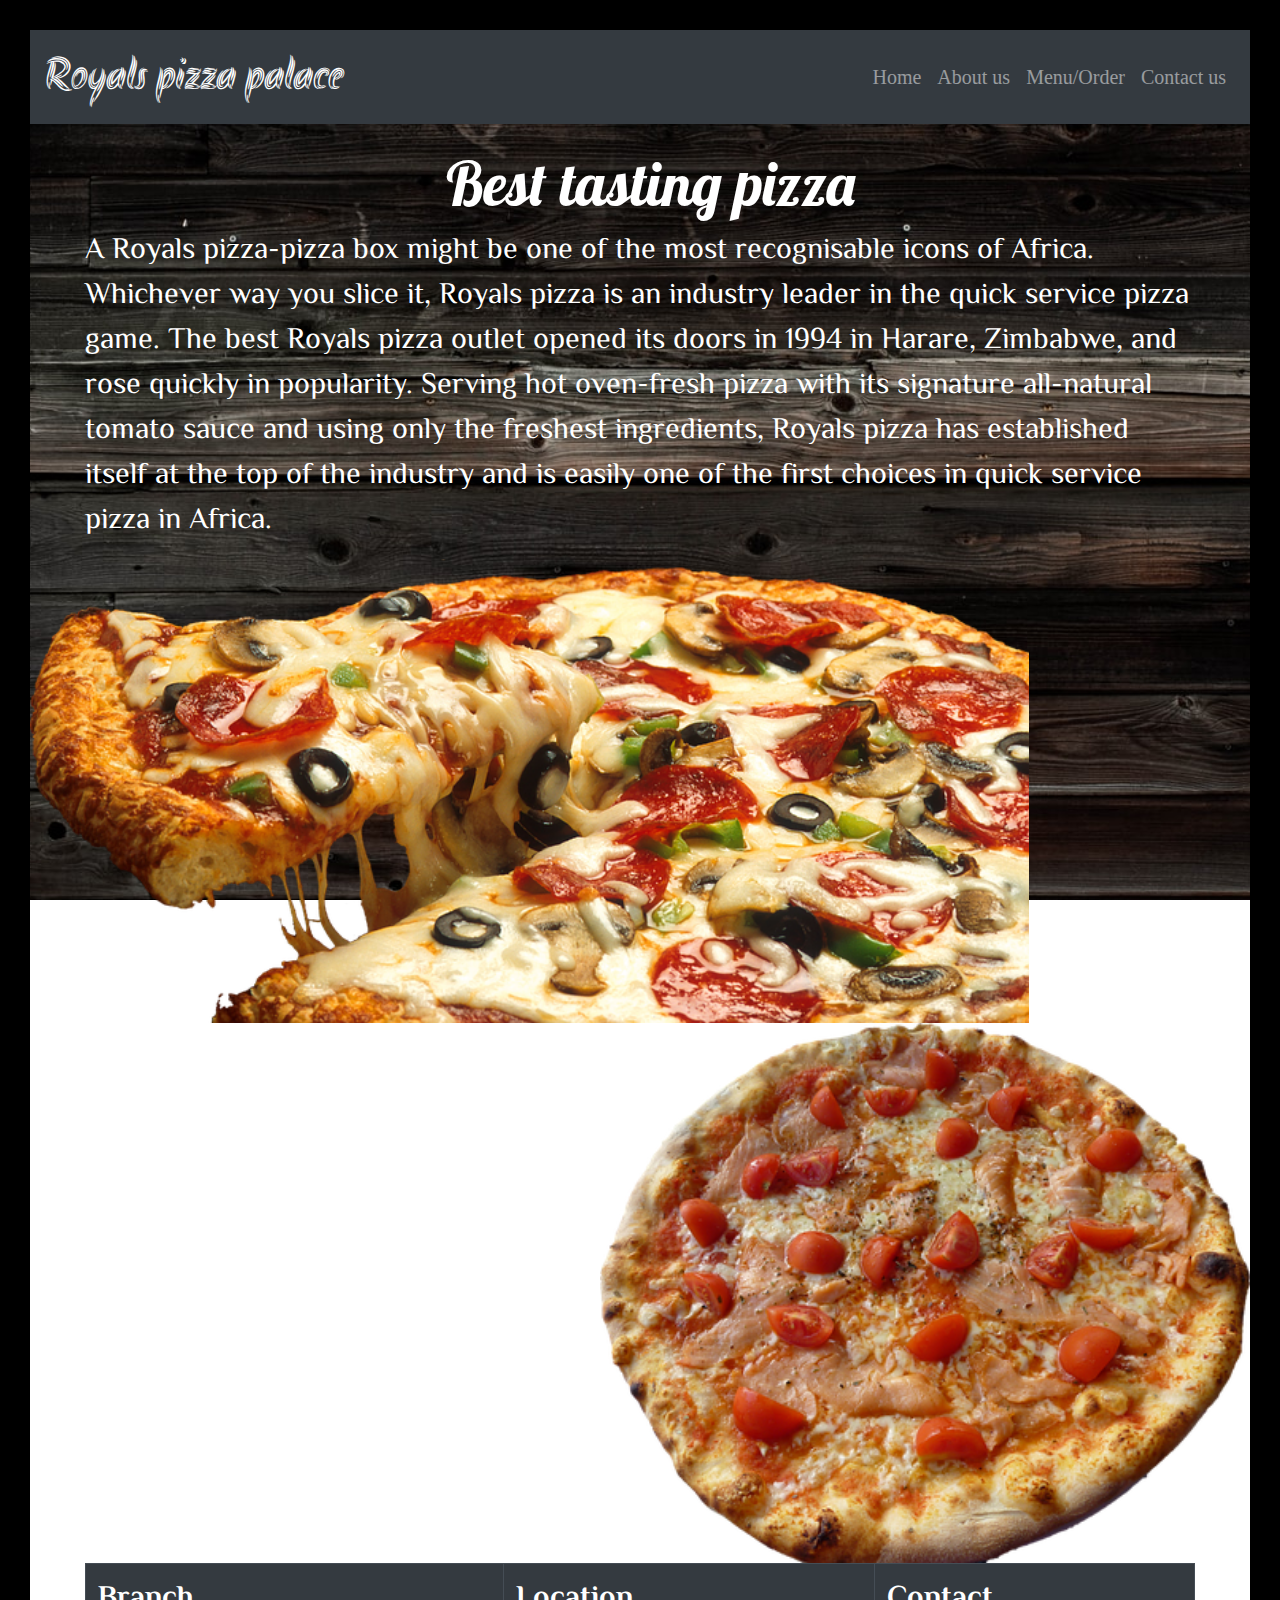
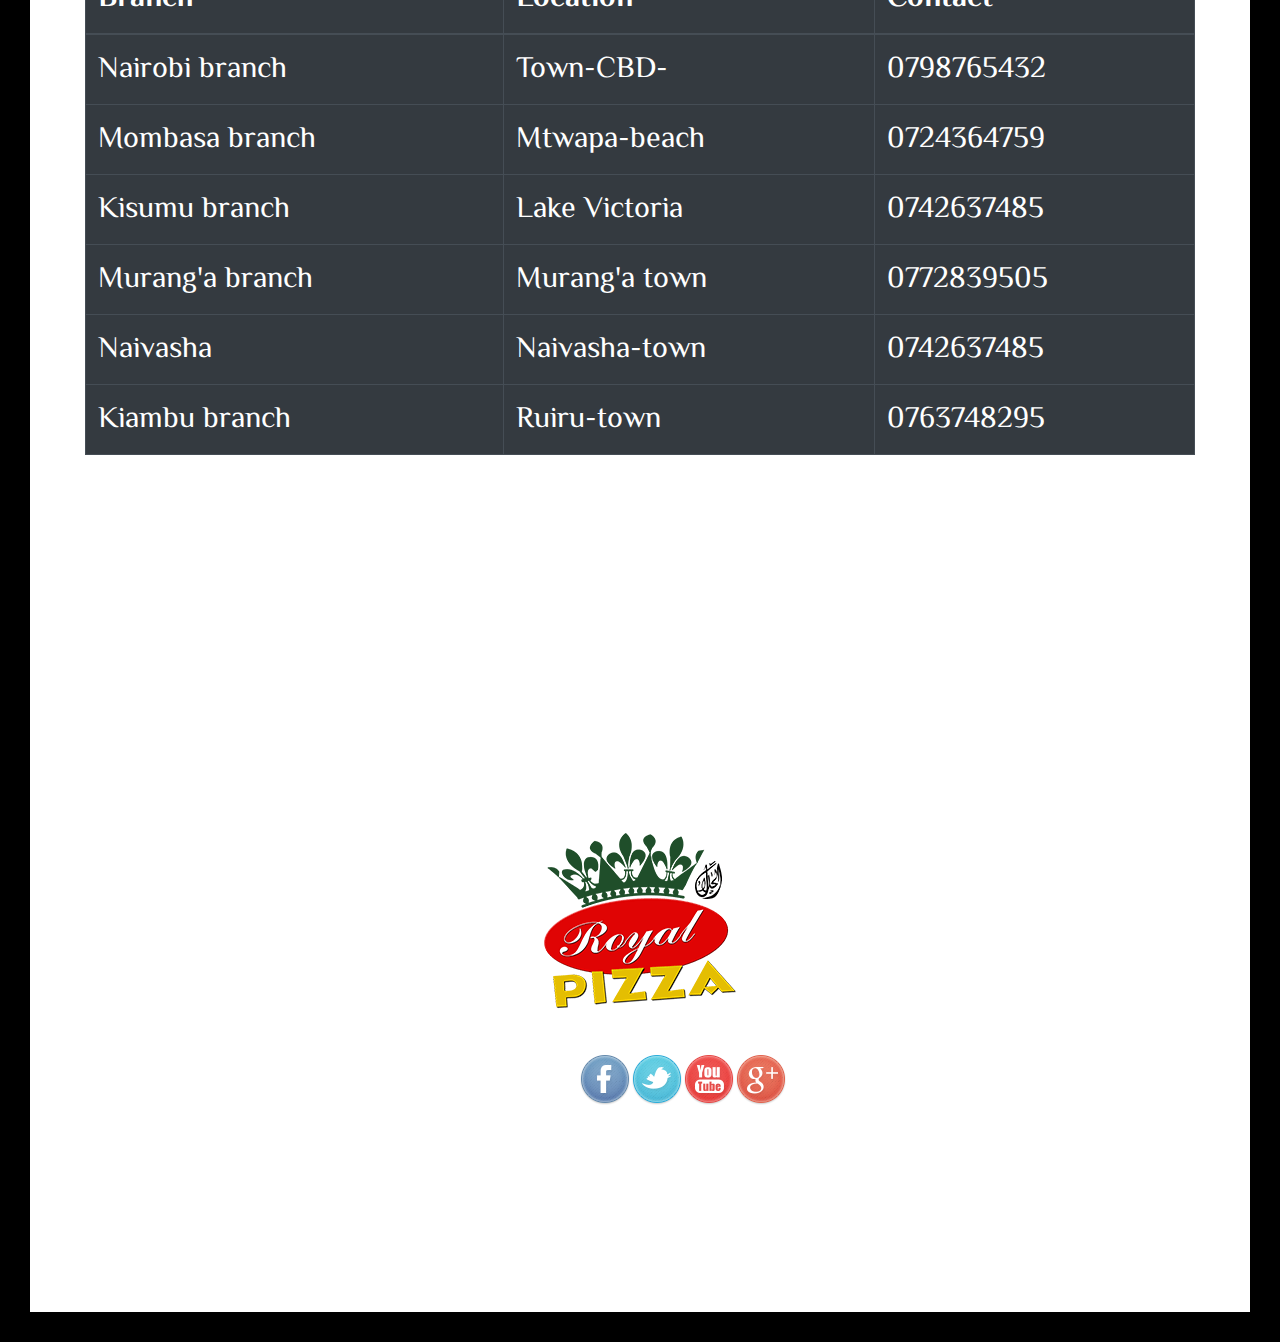
==== commit e977af7c: "indented code" ====
--- a/about.html
+++ b/about.html
@@ -5,12 +5,12 @@
   <meta charset="UTF-8">
   <meta name="viewport" content="width=device-width, initial-scale=1.0">
   <meta http-equiv="X-UA-Compatible" content="ie=edge">
-  <title>Royals pizza palace</title>  
+  <title>Royals pizza palace</title>
   <link rel="stylesheet" href="./css/mdb.min.css">
   <link rel="stylesheet" href="css/wickedcss.min.css">
   <link rel="stylesheet" href="styles.css">
-  <script src="./js/jquery-3.4.0.js"></script>  
-  <link rel="stylesheet" href="https://maxcdn.bootstrapcdn.com/bootstrap/4.4.1/css/bootstrap.min.css">    
+  <script src="./js/jquery-3.4.0.js"></script>
+  <link rel="stylesheet" href="https://maxcdn.bootstrapcdn.com/bootstrap/4.4.1/css/bootstrap.min.css">
 </head>
 
 <body>
@@ -50,105 +50,105 @@
             service pizza in Africa.<br>
           </p>
           <div class="image-frame" id="about-image">
-            <div class="pizza-club">
-              <div class="onCrack1">
-                <div id="click1">
-                  <img src="./images/clear.png" class="img-fluid " alt="">
-                  <div class="italian">
-                    <img src="./images/pizza italian.webp" width="600px" height="70px" class="img-fluid " alt="">
-                  </div>
+
+            <div class="onCrack1">
+              <div id="click1">
+                <img src="./images/clear.png" width="999px" height="700px" class="img-fluid " alt="">
+                <div class="italian">
+                  <img src="./images/pizza italian.webp" width="650px" height="60px" class="img-fluid " alt="">
                 </div>
               </div>
             </div>
           </div>
-          <div class="cont">
-            <div class="container">
-              <table class="table table-bordered table-dark" width="500px">
-                <thead>
-                  <tr>
-                    <th>Branch</th>
-                    <th>Location</th>
-                    <th>Contact</th>
-                  </tr>
-                </thead>
-                <tbody>
-                  <tr>
-                    <td>Nairobi branch</td>
-                    <td>Town-CBD-</td>
-                    <td>0798765432</td>
-                  </tr>
-                  <tr>
-                    <td>Mombasa branch</td>
-                    <td>Mtwapa-beach</td>
-                    <td>0724364759</td>
-                  </tr>
-                  <tr>
-                    <td>Kisumu branch</td>
-                    <td>Lake Victoria</td>
-                    <td>0742637485</td>
-                  </tr>
-                  <tr>
-                    <td>Murang'a branch</td>
-                    <td>Murang'a town</td>
-                    <td>0772839505</td>
-                  </tr>
-                  <tr>
-                    <td>Naivasha</td>
-                    <td>Naivasha-town</td>
-                    <td>0742637485</td>
-                  </tr>
-                  <tr>
-                    <td>Kiambu branch</td>
-                    <td>Ruiru-town</td>
-                    <td>0763748295</td>
-                  </tr>
-                </tbody>
+        </div>
+        <div class="cont">
+          <div class="container">
+            <table class="table table-bordered table-dark" width="500px">
+              <thead>
+                <tr>
+                  <th>Branch</th>
+                  <th>Location</th>
+                  <th>Contact</th>
+                </tr>
+              </thead>
+              <tbody>
+                <tr>
+                  <td>Nairobi branch</td>
+                  <td>Town-CBD-</td>
+                  <td>0798765432</td>
+                </tr>
+                <tr>
+                  <td>Mombasa branch</td>
+                  <td>Mtwapa-beach</td>
+                  <td>0724364759</td>
+                </tr>
+                <tr>
+                  <td>Kisumu branch</td>
+                  <td>Lake Victoria</td>
+                  <td>0742637485</td>
+                </tr>
+                <tr>
+                  <td>Murang'a branch</td>
+                  <td>Murang'a town</td>
+                  <td>0772839505</td>
+                </tr>
+                <tr>
+                  <td>Naivasha</td>
+                  <td>Naivasha-town</td>
+                  <td>0742637485</td>
+                </tr>
+                <tr>
+                  <td>Kiambu branch</td>
+                  <td>Ruiru-town</td>
+                  <td>0763748295</td>
+                </tr>
+              </tbody>
 
-              </table>
-            </div>
-            </p>
+            </table>
           </div>
-        </div>
-
-      </div>
-      <br>
-    </div>
-    <footer>
-      <div class="foot">
-        <div class="footer-img">
-          <img src="./images/logo pizza.png" width="auto">
+          </p>
         </div>
       </div>
-      <br>
-      <table class="footer-table">
-        <tr>
-          <td>
-            <a href="https://www.facebook.com/"><img src="./images/facebook.png"></a><br>
-          </td>
-          <td>
-            <a href="https://twitter.com/login"><img src="./images/twitter.png"></a><br>
-          </td>
-          <td>
-            <a href="https://www.youtube.com/"><img src="./images/you_tube.png"><br>
-          </td>
-          <td>
-            <a href="https://aboutme.google.com/u/0/?referer=gplus"><img src="./images/g_plus.png"></a><br>
-          </td>
-        </tr>
-      </table>
-      <div class="footer-text">
-        <p>Royalspizzapalace@gmail.com</p>
-        <p>Royals Pizza Palace</p>
-        <p>&copy 2020;</p>
+
+    </div>
+    <br>
+  </div>
+  <footer>
+    <div class="foot">
+      <div class="footer-img">
+        <img src="./images/logo pizza.png" width="auto">
       </div>
-    </footer>
-    <script src="./js/script.js"></script>
+    </div>
+    <br>
+    <table class="footer-table">
+      <tr>
+        <td>
+          <a href="https://www.facebook.com/"><img src="./images/facebook.png"></a><br>
+        </td>
+        <td>
+          <a href="https://twitter.com/login"><img src="./images/twitter.png"></a><br>
+        </td>
+        <td>
+          <a href="https://www.youtube.com/"><img src="./images/you_tube.png"><br>
+        </td>
+        <td>
+          <a href="https://aboutme.google.com/u/0/?referer=gplus"><img src="./images/g_plus.png"></a><br>
+        </td>
+      </tr>
+    </table>
+    <div class="footer-text">
+      <p>Royalspizzapalace@gmail.com</p>
+      <p>Royals Pizza Palace</p>
+      <p>&copy 2020;</p>
+    </div>
+  </footer>
+  <script src="./js/script.js"></script>
   <script src="https://code.jquery.com/jquery-3.3.1.slim.min.js"
     integrity="sha384-q8i/X+965DzO0rT7abK41JStQIAqVgRVzpbzo5smXKp4YfRvH+8abtTE1Pi6jizo"
     crossorigin="anonymous"></script>
-    <script src="https://ajax.googleapis.com/ajax/libs/jquery/3.4.1/jquery.min.js"></script>
-    <script src="https://cdnjs.cloudflare.com/ajax/libs/popper.js/1.16.0/umd/popper.min.js"></script>
-    <script src="https://maxcdn.bootstrapcdn.com/bootstrap/4.4.1/js/bootstrap.min.js"></script>  
+  <script src="https://ajax.googleapis.com/ajax/libs/jquery/3.4.1/jquery.min.js"></script>
+  <script src="https://cdnjs.cloudflare.com/ajax/libs/popper.js/1.16.0/umd/popper.min.js"></script>
+  <script src="https://maxcdn.bootstrapcdn.com/bootstrap/4.4.1/js/bootstrap.min.js"></script>
 </body>
 
 </html>--- a/styles.css
+++ b/styles.css
@@ -3,6 +3,7 @@
 @import url('https://fonts.googleapis.com/css?family=Akronim|El+Messiri|Great+Vibes|Parisienne&display=swap');
 @import url('https://fonts.googleapis.com/css?family=Akronim|El+Messiri|Great+Vibes|Parisienne|Playball&display=swap');
 @import url('https://fonts.googleapis.com/css?family=Lobster&display=swap');
+@import url('https://fonts.googleapis.com/css?family=Pacifico&display=swap');
 body{
     background-image: url('./images/table2.jpeg');
     width: 100%;
@@ -13,6 +14,7 @@
     background-size: cover;
     background-attachment: fixed;
     font-size: 20px;
+    border: 30px solid black;
 }
  .navbar-brand{
     font-family: 'Akronim';
@@ -123,13 +125,12 @@
 }
 .about-heading{
     color: white;
-    margin-left: 30px;
+    margin-left: 20px;
 }
 #ab{
     margin-bottom: 29%;
 }
 .container{
-    float: left;
     margin-top: 0%;
     color: white;
 }
@@ -138,7 +139,6 @@
 }
 .italian{
     float: right;
-    padding-top: 10px;
 }
 
            /* contact */
@@ -282,3 +282,32 @@
     display: none;
 }
 
+
+
+#order{
+    background-color: black;
+    width: 100%;
+}
+.type{
+    align-items: center;
+    align-content: center;
+    width: 50%;
+}
+.size{
+    align-items: center;
+    align-content: center;
+}
+.crust{
+    align-items: center;
+    align-content: center;
+}
+.toppings{
+    align-items: center;
+    align-content: center;
+}
+.rp-cool{
+    float: left;
+}
+.enjoy{
+    font-family: 'Pacifico';
+}
